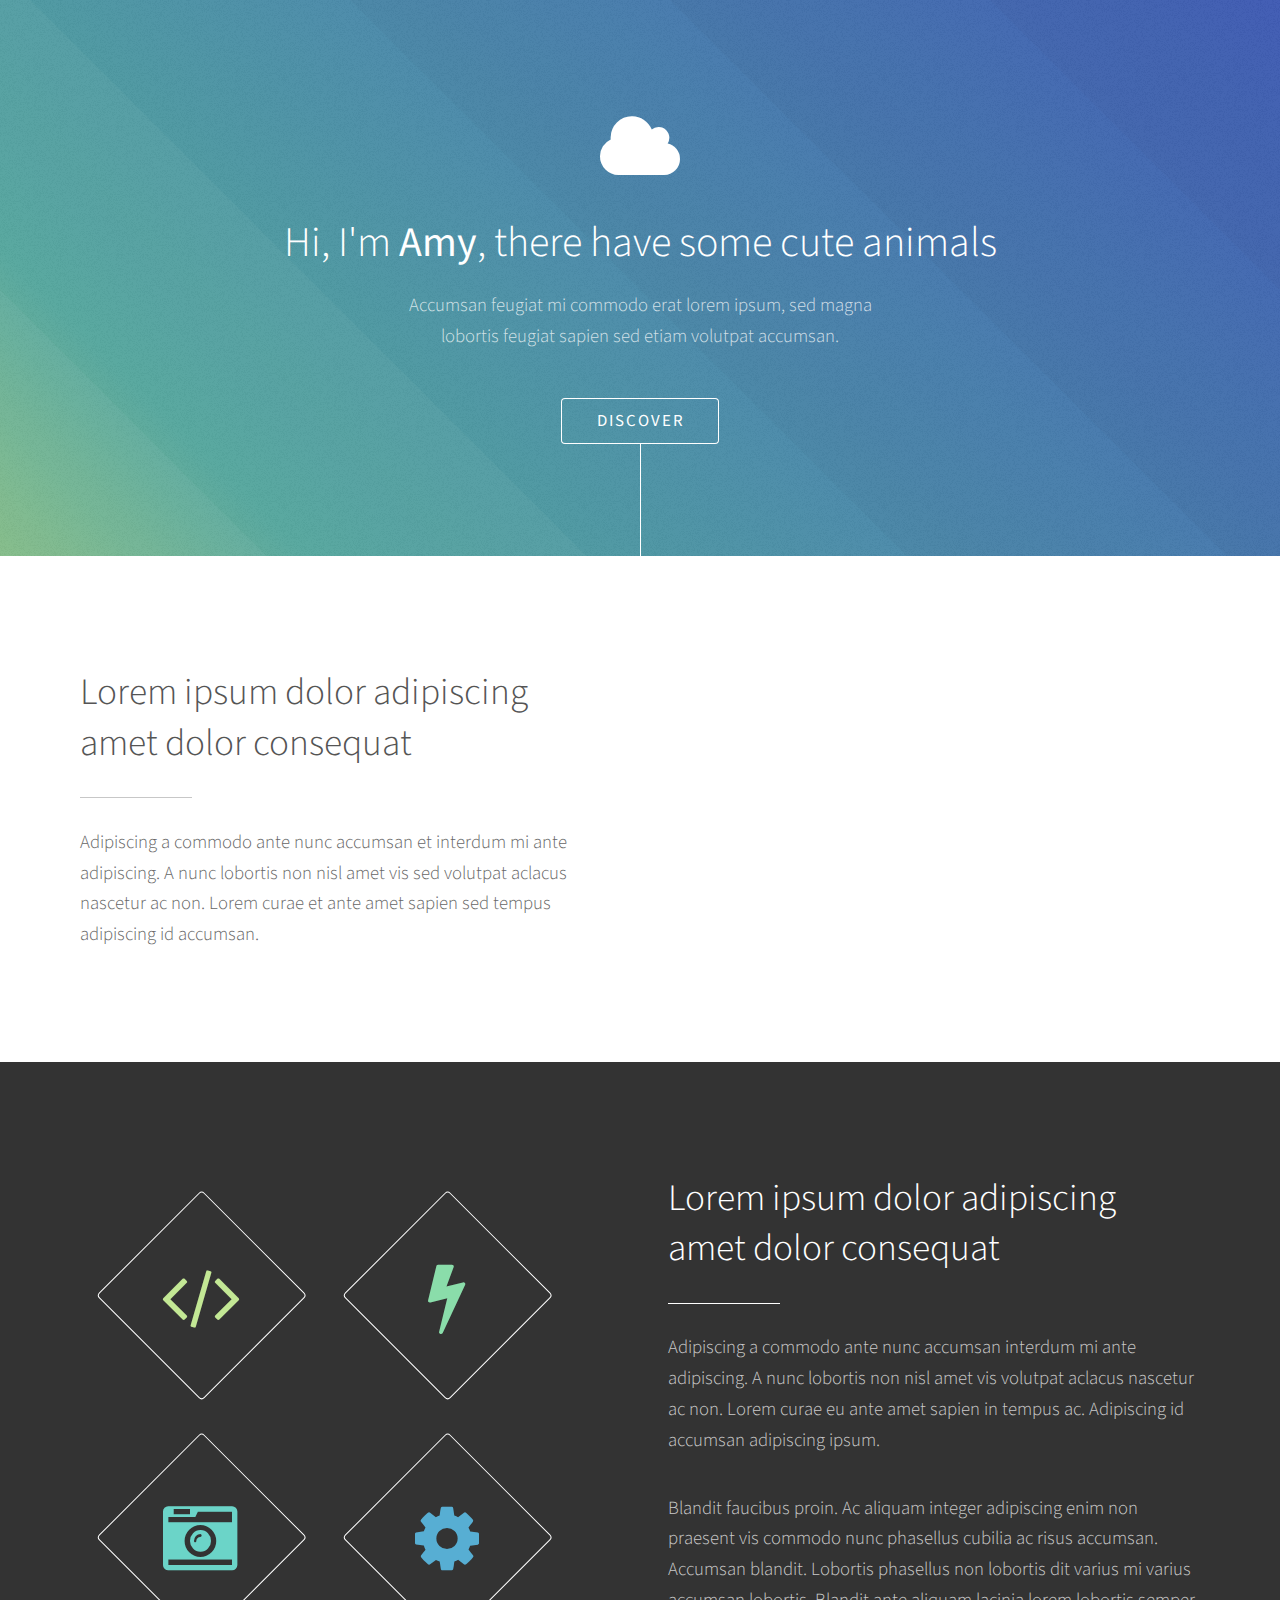
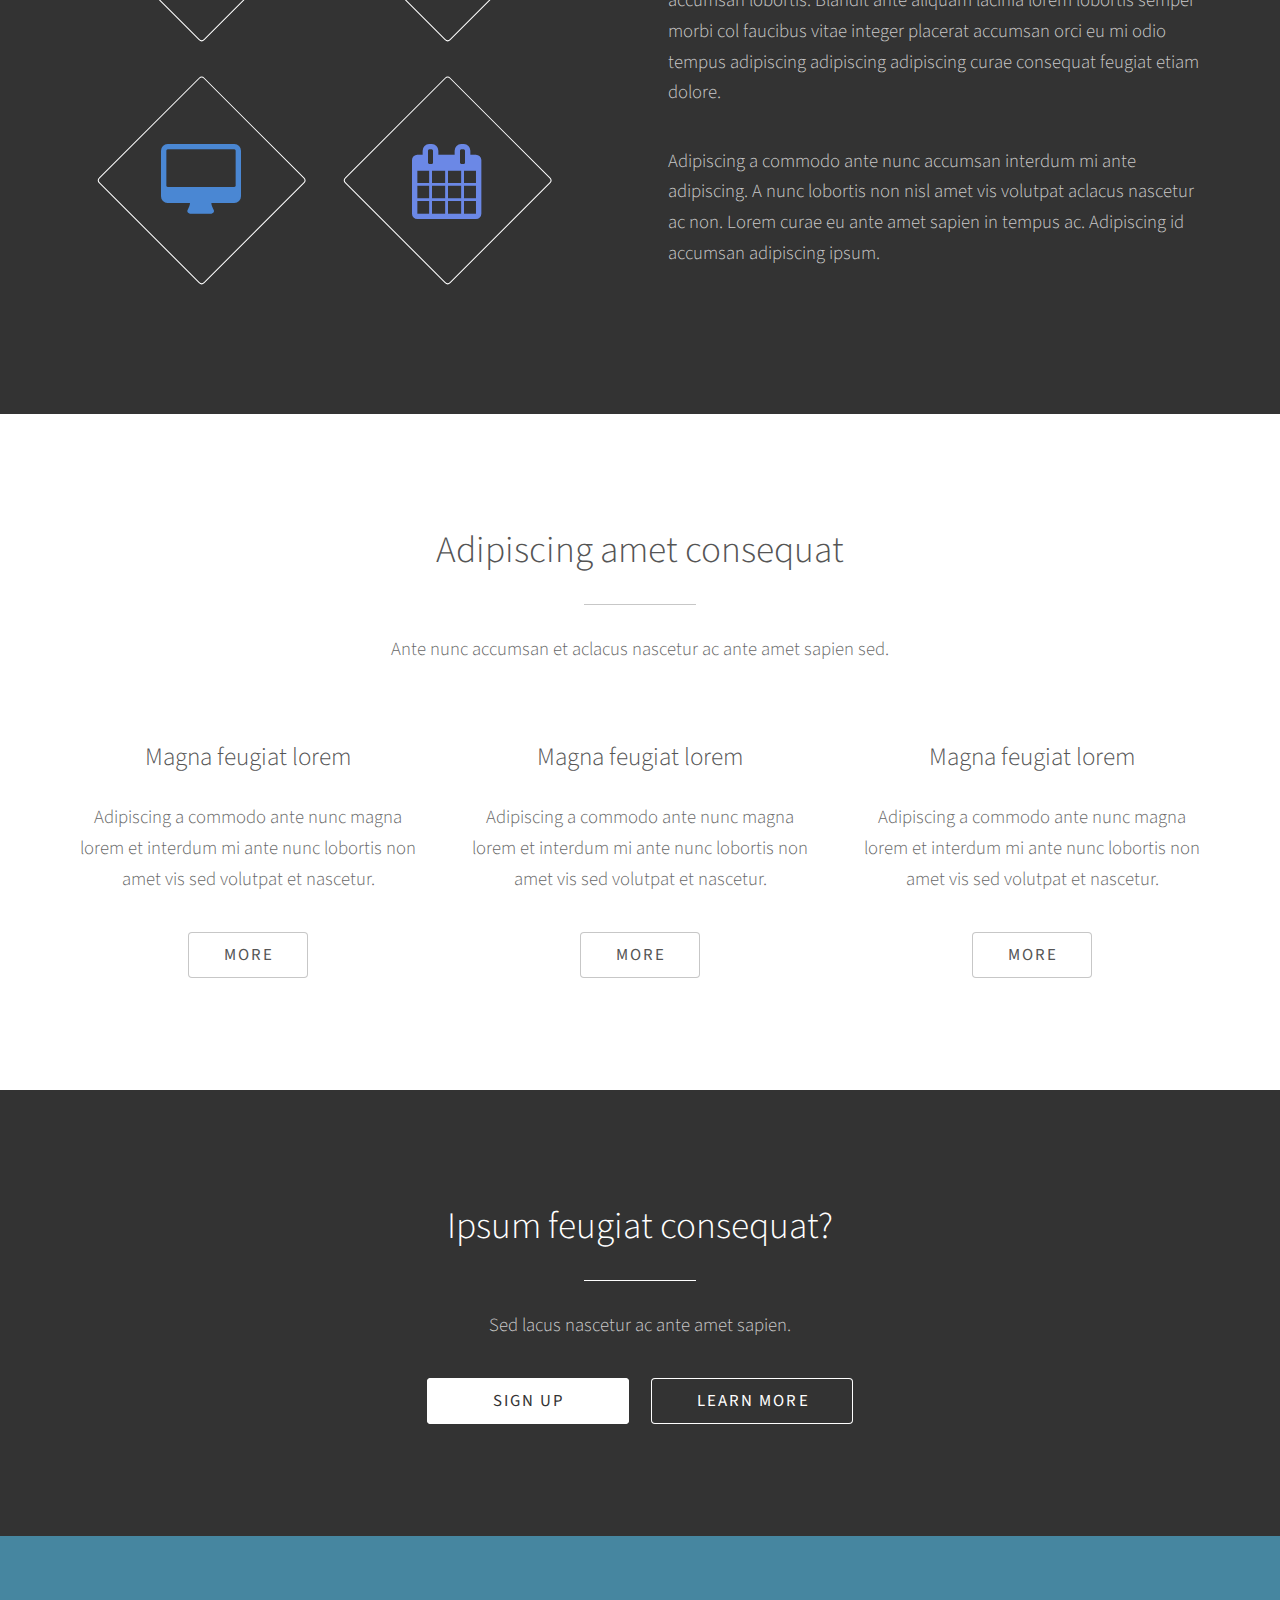
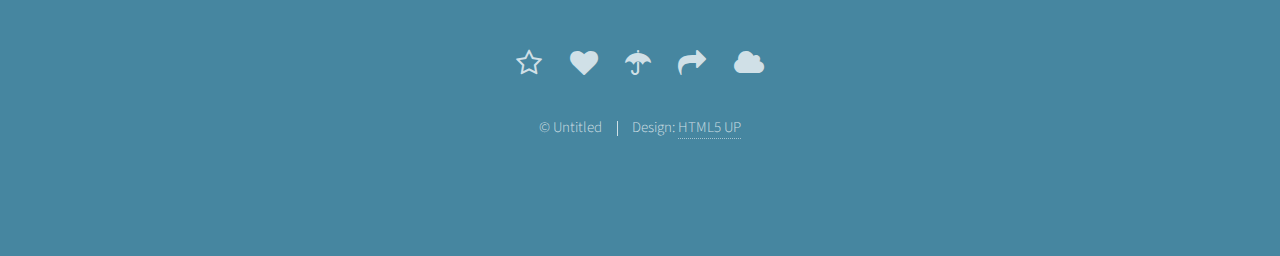
==== index.html @ 75c8f8c2 "3" ====
<!DOCTYPE HTML>
<!--
	Photon by HTML5 UP
	html5up.net | @n33co
	Free for personal and commercial use under the CCA 3.0 license (html5up.net/license)
-->
<html>
	<head>
		<title>Photon by HTML5 UP</title>
		<meta charset="utf-8" />
		<meta name="viewport" content="width=device-width, initial-scale=1" />
		<!--[if lte IE 8]><script src="assets/js/ie/html5shiv.js"></script><![endif]-->
		<link rel="stylesheet" href="assets/css/main.css" />
		<!--[if lte IE 8]><link rel="stylesheet" href="assets/css/ie8.css" /><![endif]-->
		<!--[if lte IE 9]><link rel="stylesheet" href="assets/css/ie9.css" /><![endif]-->
	</head>
	<body>

		<!-- Header -->
			<section id="header">
				<div class="inner">
					<span class="icon major fa-cloud"></span>
					<h1>Hi, I'm <strong>Amy</strong>, there have some cute animals<br /></h1>
					<p>Accumsan feugiat mi commodo erat lorem ipsum, sed magna<br />
					lobortis feugiat sapien sed etiam volutpat accumsan.</p>
					<ul class="actions">
						<li><a href="#one" class="button scrolly">Discover</a></li>
					</ul>
				</div>
			</section>

		<!-- One -->
			<section id="one" class="main style1">
				<div class="container">
					<div class="row 150%">
						<div class="6u 12u$(medium)">
							<header class="major">
								<h2>Lorem ipsum dolor adipiscing<br />
								amet dolor consequat</h2>
							</header>
							<p>Adipiscing a commodo ante nunc accumsan et interdum mi ante adipiscing. A nunc lobortis non nisl amet vis sed volutpat aclacus nascetur ac non. Lorem curae et ante amet sapien sed tempus adipiscing id accumsan.</p>
						</div>
						<div class="6u$ 12u$(medium) important(medium)">
							<span class="image fit"><img src="http://img.webmd.com/dtmcms/live/webmd/consumer_assets/site_images/articles/health_tools/foods_harmful_to_dogs_slideshow/jiu_rf_photo_of_dog_wanting_cupcakes.jpg" alt="" /></span>
						</div>
					</div>
				</div>
			</section>

		<!-- Two -->
			<section id="two" class="main style2">
				<div class="container">
					<div class="row 150%">
						<div class="6u 12u$(medium)">
							<ul class="major-icons">
								<li><span class="icon style1 major fa-code"></span></li>
								<li><span class="icon style2 major fa-bolt"></span></li>
								<li><span class="icon style3 major fa-camera-retro"></span></li>
								<li><span class="icon style4 major fa-cog"></span></li>
								<li><span class="icon style5 major fa-desktop"></span></li>
								<li><span class="icon style6 major fa-calendar"></span></li>
							</ul>
						</div>
						<div class="6u$ 12u$(medium)">
							<header class="major">
								<h2>Lorem ipsum dolor adipiscing<br />
								amet dolor consequat</h2>
							</header>
							<p>Adipiscing a commodo ante nunc accumsan interdum mi ante adipiscing. A nunc lobortis non nisl amet vis volutpat aclacus nascetur ac non. Lorem curae eu ante amet sapien in tempus ac. Adipiscing id accumsan adipiscing ipsum.</p>
							<p>Blandit faucibus proin. Ac aliquam integer adipiscing enim non praesent vis commodo nunc phasellus cubilia ac risus accumsan. Accumsan blandit. Lobortis phasellus non lobortis dit varius mi varius accumsan lobortis. Blandit ante aliquam lacinia lorem lobortis semper morbi col faucibus vitae integer placerat accumsan orci eu mi odio tempus adipiscing adipiscing adipiscing curae consequat feugiat etiam dolore.</p>
							<p>Adipiscing a commodo ante nunc accumsan interdum mi ante adipiscing. A nunc lobortis non nisl amet vis volutpat aclacus nascetur ac non. Lorem curae eu ante amet sapien in tempus ac. Adipiscing id accumsan adipiscing ipsum.</p>
						</div>
					</div>
				</div>
			</section>

		<!-- Three -->
			<section id="three" class="main style1 special">
				<div class="container">
					<header class="major">
						<h2>Adipiscing amet consequat</h2>
					</header>
					<p>Ante nunc accumsan et aclacus nascetur ac ante amet sapien sed.</p>
					<div class="row 150%">
						<div class="4u 12u$(medium)">
							<span class="image fit"><img src="http://d30nr4b2k915ua.cloudfront.net/wp-content/uploads/2015/11/19145027/MiloSocialDogImage.png" alt="" /></span>
							<h3>Magna feugiat lorem</h3>
							<p>Adipiscing a commodo ante nunc magna lorem et interdum mi ante nunc lobortis non amet vis sed volutpat et nascetur.</p>
							<ul class="actions">
								<li><a href="#" class="button">More</a></li>
							</ul>
						</div>
						<div class="4u 12u$(medium)">
							<span class="image fit"><img src="http://imagesmtv-a.akamaihd.net/uri/mgid:file:http:shared:mtv.com/news/wp-content/uploads/2014/10/210_Cat_reading_book-1414178419.gif" alt="" /></span>
							<h3>Magna feugiat lorem</h3>
							<p>Adipiscing a commodo ante nunc magna lorem et interdum mi ante nunc lobortis non amet vis sed volutpat et nascetur.</p>
							<ul class="actions">
								<li><a href="#" class="button">More</a></li>
							</ul>
						</div>
						<div class="4u$ 12u$(medium)">
							<span class="image fit"><img src="http://www.factroom.ru/wp-content/uploads/2015/12/166.jpg" alt="" /></span>
							<h3>Magna feugiat lorem</h3>
							<p>Adipiscing a commodo ante nunc magna lorem et interdum mi ante nunc lobortis non amet vis sed volutpat et nascetur.</p>
							<ul class="actions">
								<li><a href="#" class="button">More</a></li>
							</ul>
						</div>
					</div>
				</div>
			</section>

		<!-- Four -->
			<section id="four" class="main style2 special">
				<div class="container">
					<header class="major">
						<h2>Ipsum feugiat consequat?</h2>
					</header>
					<p>Sed lacus nascetur ac ante amet sapien.</p>
					<ul class="actions uniform">
						<li><a href="#" class="button special">Sign Up</a></li>
						<li><a href="#" class="button">Learn More</a></li>
					</ul>
				</div>
			</section>

		<!-- Five -->
		<!--
			<section id="five" class="main style1">
				<div class="container">
					<header class="major special">
						<h2>Elements</h2>
					</header>

					<section>
						<h4>Text</h4>
						<p>This is <b>bold</b> and this is <strong>strong</strong>. This is <i>italic</i> and this is <em>emphasized</em>.
						This is <sup>superscript</sup> text and this is <sub>subscript</sub> text.
						This is <u>underlined</u> and this is code: <code>for (;;) { ... }</code>. Finally, <a href="#">this is a link</a>.</p>
						<hr />
						<header>
							<h4>Heading with a Subtitle</h4>
							<p>Lorem ipsum dolor sit amet nullam id egestas urna aliquam</p>
						</header>
						<p>Nunc lacinia ante nunc ac lobortis. Interdum adipiscing gravida odio porttitor sem non mi integer non faucibus ornare mi ut ante amet placerat aliquet. Volutpat eu sed ante lacinia sapien lorem accumsan varius montes viverra nibh in adipiscing blandit tempus accumsan.</p>
						<header>
							<h5>Heading with a Subtitle</h5>
							<p>Lorem ipsum dolor sit amet nullam id egestas urna aliquam</p>
						</header>
						<p>Nunc lacinia ante nunc ac lobortis. Interdum adipiscing gravida odio porttitor sem non mi integer non faucibus ornare mi ut ante amet placerat aliquet. Volutpat eu sed ante lacinia sapien lorem accumsan varius montes viverra nibh in adipiscing blandit tempus accumsan.</p>
						<hr />
						<h2>Heading Level 2</h2>
						<h3>Heading Level 3</h3>
						<h4>Heading Level 4</h4>
						<h5>Heading Level 5</h5>
						<h6>Heading Level 6</h6>
						<hr />
						<h5>Blockquote</h5>
						<blockquote>Fringilla nisl. Donec accumsan interdum nisi, quis tincidunt felis sagittis eget tempus euismod. Vestibulum ante ipsum primis in faucibus vestibulum. Blandit adipiscing eu felis iaculis volutpat ac adipiscing accumsan faucibus. Vestibulum ante ipsum primis in faucibus lorem ipsum dolor sit amet nullam adipiscing eu felis.</blockquote>
						<h5>Preformatted</h5>
						<pre><code>i = 0;

while (!deck.isInOrder()) {
print 'Iteration ' + i;
deck.shuffle();
i++;
}

print 'It took ' + i + ' iterations to sort the deck.';</code></pre>
					</section>

					<section>
						<h4>Lists</h4>
						<div class="row">
							<div class="6u 12u$(medium)">
								<h5>Unordered</h5>
								<ul>
									<li>Dolor pulvinar etiam.</li>
									<li>Sagittis adipiscing.</li>
									<li>Felis enim feugiat.</li>
								</ul>
								<h5>Alternate</h5>
								<ul class="alt">
									<li>Dolor pulvinar etiam.</li>
									<li>Sagittis adipiscing.</li>
									<li>Felis enim feugiat.</li>
								</ul>
							</div>
							<div class="6u$ 12u$(medium)">
								<h5>Ordered</h5>
								<ol>
									<li>Dolor pulvinar etiam.</li>
									<li>Etiam vel felis viverra.</li>
									<li>Felis enim feugiat.</li>
									<li>Dolor pulvinar etiam.</li>
									<li>Etiam vel felis lorem.</li>
									<li>Felis enim et feugiat.</li>
								</ol>
								<h5>Icons</h5>
								<ul class="icons">
									<li><a href="#" class="icon fa-twitter"><span class="label">Twitter</span></a></li>
									<li><a href="#" class="icon fa-facebook"><span class="label">Facebook</span></a></li>
									<li><a href="#" class="icon fa-instagram"><span class="label">Instagram</span></a></li>
									<li><a href="#" class="icon fa-github"><span class="label">Github</span></a></li>
								</ul>
							</div>
						</div>
						<h5>Actions</h5>
						<div class="row">
							<div class="6u 12u$(medium)">
								<ul class="actions">
									<li><a href="#" class="button special">Default</a></li>
									<li><a href="#" class="button">Default</a></li>
								</ul>
								<ul class="actions small">
									<li><a href="#" class="button special small">Small</a></li>
									<li><a href="#" class="button small">Small</a></li>
								</ul>
								<ul class="actions vertical">
									<li><a href="#" class="button special">Default</a></li>
									<li><a href="#" class="button">Default</a></li>
								</ul>
								<ul class="actions vertical small">
									<li><a href="#" class="button special small">Small</a></li>
									<li><a href="#" class="button small">Small</a></li>
								</ul>
							</div>
							<div class="6u 12u$(medium)">
								<ul class="actions vertical">
									<li><a href="#" class="button special fit">Default</a></li>
									<li><a href="#" class="button fit">Default</a></li>
								</ul>
								<ul class="actions vertical small">
									<li><a href="#" class="button special small fit">Small</a></li>
									<li><a href="#" class="button small fit">Small</a></li>
								</ul>
							</div>
						</div>
					</section>

					<section>
						<h4>Table</h4>
						<h5>Default</h5>
						<div class="table-wrapper">
							<table>
								<thead>
									<tr>
										<th>Name</th>
										<th>Description</th>
										<th>Price</th>
									</tr>
								</thead>
								<tbody>
									<tr>
										<td>Item One</td>
										<td>Ante turpis integer aliquet porttitor.</td>
										<td>29.99</td>
									</tr>
									<tr>
										<td>Item Two</td>
										<td>Vis ac commodo adipiscing arcu aliquet.</td>
										<td>19.99</td>
									</tr>
									<tr>
										<td>Item Three</td>
										<td> Morbi faucibus arcu accumsan lorem.</td>
										<td>29.99</td>
									</tr>
									<tr>
										<td>Item Four</td>
										<td>Vitae integer tempus condimentum.</td>
										<td>19.99</td>
									</tr>
									<tr>
										<td>Item Five</td>
										<td>Ante turpis integer aliquet porttitor.</td>
										<td>29.99</td>
									</tr>
								</tbody>
								<tfoot>
									<tr>
										<td colspan="2"></td>
										<td>100.00</td>
									</tr>
								</tfoot>
							</table>
						</div>

						<h5>Alternate</h5>
						<div class="table-wrapper">
							<table class="alt">
								<thead>
									<tr>
										<th>Name</th>
										<th>Description</th>
										<th>Price</th>
									</tr>
								</thead>
								<tbody>
									<tr>
										<td>Item One</td>
										<td>Ante turpis integer aliquet porttitor.</td>
										<td>29.99</td>
									</tr>
									<tr>
										<td>Item Two</td>
										<td>Vis ac commodo adipiscing arcu aliquet.</td>
										<td>19.99</td>
									</tr>
									<tr>
										<td>Item Three</td>
										<td> Morbi faucibus arcu accumsan lorem.</td>
										<td>29.99</td>
									</tr>
									<tr>
										<td>Item Four</td>
										<td>Vitae integer tempus condimentum.</td>
										<td>19.99</td>
									</tr>
									<tr>
										<td>Item Five</td>
										<td>Ante turpis integer aliquet porttitor.</td>
										<td>29.99</td>
									</tr>
								</tbody>
								<tfoot>
									<tr>
										<td colspan="2"></td>
										<td>100.00</td>
									</tr>
								</tfoot>
							</table>
						</div>
					</section>

					<section>
						<h4>Buttons</h4>
						<ul class="actions">
							<li><a href="#" class="button special">Special</a></li>
							<li><a href="#" class="button">Default</a></li>
						</ul>
						<ul class="actions">
							<li><a href="#" class="button big">Big</a></li>
							<li><a href="#" class="button">Default</a></li>
							<li><a href="#" class="button small">Small</a></li>
						</ul>
						<ul class="actions fit">
							<li><a href="#" class="button fit">Fit</a></li>
							<li><a href="#" class="button special fit">Fit</a></li>
							<li><a href="#" class="button fit">Fit</a></li>
						</ul>
						<ul class="actions fit small">
							<li><a href="#" class="button special fit small">Fit + Small</a></li>
							<li><a href="#" class="button fit small">Fit + Small</a></li>
							<li><a href="#" class="button special fit small">Fit + Small</a></li>
						</ul>
						<ul class="actions">
							<li><a href="#" class="button special icon fa-download">Icon</a></li>
							<li><a href="#" class="button icon fa-download">Icon</a></li>
						</ul>
						<ul class="actions">
							<li><span class="button special disabled">Disabled</span></li>
							<li><span class="button disabled">Disabled</span></li>
						</ul>
					</section>

					<section>
						<h4>Form</h4>
						<form method="post" action="#">
							<div class="row uniform 50%">
								<div class="6u 12u$(xsmall)">
									<input type="text" name="demo-name" id="demo-name" value="" placeholder="Name" />
								</div>
								<div class="6u$ 12u$(xsmall)">
									<input type="email" name="demo-email" id="demo-email" value="" placeholder="Email" />
								</div>
								<div class="12u$">
									<div class="select-wrapper">
										<select name="demo-category" id="demo-category">
											<option value="">- Category -</option>
											<option value="1">Manufacturing</option>
											<option value="1">Shipping</option>
											<option value="1">Administration</option>
											<option value="1">Human Resources</option>
										</select>
									</div>
								</div>
								<div class="4u 12u$(small)">
									<input type="radio" id="demo-priority-low" name="demo-priority" checked>
									<label for="demo-priority-low">Low</label>
								</div>
								<div class="4u 12u$(small)">
									<input type="radio" id="demo-priority-normal" name="demo-priority">
									<label for="demo-priority-normal">Normal</label>
								</div>
								<div class="4u$ 12u$(small)">
									<input type="radio" id="demo-priority-high" name="demo-priority">
									<label for="demo-priority-high">High</label>
								</div>
								<div class="6u 12u$(small)">
									<input type="checkbox" id="demo-copy" name="demo-copy">
									<label for="demo-copy">Email me a copy</label>
								</div>
								<div class="6u$ 12u$(small)">
									<input type="checkbox" id="demo-human" name="demo-human" checked>
									<label for="demo-human">Not a robot</label>
								</div>
								<div class="12u$">
									<textarea name="demo-message" id="demo-message" placeholder="Enter your message" rows="6"></textarea>
								</div>
								<div class="12u$">
									<ul class="actions">
										<li><input type="submit" value="Send Message" class="special" /></li>
										<li><input type="reset" value="Reset" /></li>
									</ul>
								</div>
							</div>
						</form>
					</section>

					<section>
						<h4>Image</h4>
						<h5>Fit</h5>
						<div class="box alt">
							<div class="row uniform 50%">
								<div class="12u"><span class="image fit"><img src="images/pic06.jpg" alt="" /></span></div>
								<div class="4u"><span class="image fit"><img src="images/pic02.jpg" alt="" /></span></div>
								<div class="4u"><span class="image fit"><img src="images/pic03.jpg" alt="" /></span></div>
								<div class="4u"><span class="image fit"><img src="images/pic04.jpg" alt="" /></span></div>
								<div class="4u"><span class="image fit"><img src="images/pic03.jpg" alt="" /></span></div>
								<div class="4u"><span class="image fit"><img src="images/pic04.jpg" alt="" /></span></div>
								<div class="4u"><span class="image fit"><img src="images/pic02.jpg" alt="" /></span></div>
								<div class="4u"><span class="image fit"><img src="images/pic04.jpg" alt="" /></span></div>
								<div class="4u"><span class="image fit"><img src="images/pic02.jpg" alt="" /></span></div>
								<div class="4u"><span class="image fit"><img src="images/pic03.jpg" alt="" /></span></div>
							</div>
						</div>
						<h5>Left &amp; Right</h5>
						<p><span class="image left"><img src="images/pic05.jpg" alt="" /></span>Fringilla nisl. Donec accumsan interdum nisi, quis tincidunt felis sagittis eget. tempus euismod. Vestibulum ante ipsum primis in faucibus vestibulum. Blandit adipiscing eu felis iaculis volutpat ac adipiscing accumsan eu faucibus. Integer ac pellentesque praesent tincidunt felis sagittis eget. tempus euismod. Vestibulum ante ipsum primis in faucibus vestibulum. Blandit adipiscing eu felis iaculis volutpat ac adipiscing accumsan eu faucibus. Integer ac pellentesque praesent. Donec accumsan interdum nisi, quis tincidunt felis sagittis eget. tempus euismod. Vestibulum ante ipsum primis in faucibus vestibulum. Blandit adipiscing eu felis iaculis volutpat ac adipiscing accumsan eu faucibus. Integer ac pellentesque praesent tincidunt felis sagittis eget. tempus euismod. Vestibulum ante ipsum primis in faucibus vestibulum. Blandit adipiscing eu felis iaculis volutpat ac adipiscing accumsan eu faucibus. Integer ac pellentesque praesent. Blandit adipiscing eu felis iaculis volutpat ac adipiscing accumsan eu faucibus. Integer ac pellentesque praesent tincidunt felis sagittis eget. tempus euismod. Vestibulum ante ipsum primis in faucibus vestibulum. Blandit adipiscing eu felis iaculis volutpat ac adipiscing accumsan eu faucibus. Integer ac pellentesque praesent.</p>
						<p><span class="image right"><img src="images/pic05.jpg" alt="" /></span>Fringilla nisl. Donec accumsan interdum nisi, quis tincidunt felis sagittis eget. tempus euismod. Vestibulum ante ipsum primis in faucibus vestibulum. Blandit adipiscing eu felis iaculis volutpat ac adipiscing accumsan eu faucibus. Integer ac pellentesque praesent tincidunt felis sagittis eget. tempus euismod. Vestibulum ante ipsum primis in faucibus vestibulum. Blandit adipiscing eu felis iaculis volutpat ac adipiscing accumsan eu faucibus. Integer ac pellentesque praesent. Donec accumsan interdum nisi, quis tincidunt felis sagittis eget. tempus euismod. Vestibulum ante ipsum primis in faucibus vestibulum. Blandit adipiscing eu felis iaculis volutpat ac adipiscing accumsan eu faucibus. Integer ac pellentesque praesent tincidunt felis sagittis eget. tempus euismod. Vestibulum ante ipsum primis in faucibus vestibulum. Blandit adipiscing eu felis iaculis volutpat ac adipiscing accumsan eu faucibus. Integer ac pellentesque praesent. Blandit adipiscing eu felis iaculis volutpat ac adipiscing accumsan eu faucibus. Integer ac pellentesque praesent tincidunt felis sagittis eget. tempus euismod. Vestibulum ante ipsum primis in faucibus vestibulum. Blandit adipiscing eu felis iaculis volutpat ac adipiscing accumsan eu faucibus. Integer ac pellentesque praesent.</p>
					</section>

				</div>
			</section>
		-->

		<!-- Footer -->
			<section id="footer">
				<ul class="icons">
					<li><a href="#" class="icon alt fa-star-o"><span class="label">Star</span></a></li>
					<li><a href="#" class="icon alt fa-heart "><span class="label">heart</span></a></li>
					<li><a href="#" class="icon alt fa-umbrella "><span class="label">umbrella</span></a></li>
					<li><a href="#" class="icon alt fa-share"><span class="label">share</span></a></li>
					<li><a href="#" class="icon alt fa-cloud "><span class="label">cloud</span></a></li>
				</ul>
				<ul class="copyright">
					<li>&copy; Untitled</li><li>Design: <a href="http://html5up.net">HTML5 UP</a></li>
				</ul>
			</section>

		<!-- Scripts -->
			<script src="assets/js/jquery.min.js"></script>
			<script src="assets/js/jquery.scrolly.min.js"></script>
			<script src="assets/js/skel.min.js"></script>
			<script src="assets/js/util.js"></script>
			<!--[if lte IE 8]><script src="assets/js/ie/respond.min.js"></script><![endif]-->
			<script src="assets/js/main.js"></script>

	</body>
</html>
---- assets/css/main.css ----
@import url("font-awesome.min.css");
@import url("http://fonts.googleapis.com/css?family=Source+Sans+Pro:300,300italic,400,400italic");

/*
	Photon by HTML5 UP
	html5up.net | @n33co
	Free for personal and commercial use under the CCA 3.0 license (html5up.net/license)
*/

/* Reset */

	html, body, div, span, applet, object, iframe, h1, h2, h3, h4, h5, h6, p, blockquote, pre, a, abbr, acronym, address, big, cite, code, del, dfn, em, img, ins, kbd, q, s, samp, small, strike, strong, sub, sup, tt, var, b, u, i, center, dl, dt, dd, ol, ul, li, fieldset, form, label, legend, table, caption, tbody, tfoot, thead, tr, th, td, article, aside, canvas, details, embed, figure, figcaption, footer, header, hgroup, menu, nav, output, ruby, section, summary, time, mark, audio, video {
		margin: 0;
		padding: 0;
		border: 0;
		font-size: 100%;
		font: inherit;
		vertical-align: baseline;
	}

	article, aside, details, figcaption, figure, footer, header, hgroup, menu, nav, section {
		display: block;
	}

	body {
		line-height: 1;
	}

	ol, ul {
		list-style: none;
	}

	blockquote, q {
		quotes: none;
	}

	blockquote:before, blockquote:after, q:before, q:after {
		content: '';
		content: none;
	}

	table {
		border-collapse: collapse;
		border-spacing: 0;
	}

	body {
		-webkit-text-size-adjust: none;
	}

/* Box Model */

	*, *:before, *:after {
		-moz-box-sizing: border-box;
		-webkit-box-sizing: border-box;
		box-sizing: border-box;
	}

/* Containers */

	.container {
		margin-left: auto;
		margin-right: auto;
	}

	.container.\31 25\25 {
		width: 100%;
		max-width: 75em;
		min-width: 60em;
	}

	.container.\37 5\25 {
		width: 45em;
	}

	.container.\35 0\25 {
		width: 30em;
	}

	.container.\32 5\25 {
		width: 15em;
	}

	.container {
		width: 60em;
	}

	@media screen and (max-width: 1680px) {

		.container.\31 25\25 {
			width: 100%;
			max-width: 75em;
			min-width: 60em;
		}

		.container.\37 5\25 {
			width: 45em;
		}

		.container.\35 0\25 {
			width: 30em;
		}

		.container.\32 5\25 {
			width: 15em;
		}

		.container {
			width: 60em;
		}

	}

	@media screen and (max-width: 1140px) {

		.container.\31 25\25 {
			width: 100%;
			max-width: 112.5%;
			min-width: 90%;
		}

		.container.\37 5\25 {
			width: 67.5%;
		}

		.container.\35 0\25 {
			width: 45%;
		}

		.container.\32 5\25 {
			width: 22.5%;
		}

		.container {
			width: 90%;
		}

	}

	@media screen and (max-width: 980px) {

		.container.\31 25\25 {
			width: 100%;
			max-width: 125%;
			min-width: 100%;
		}

		.container.\37 5\25 {
			width: 75%;
		}

		.container.\35 0\25 {
			width: 50%;
		}

		.container.\32 5\25 {
			width: 25%;
		}

		.container {
			width: 100% !important;
		}

	}

	@media screen and (max-width: 736px) {

		.container.\31 25\25 {
			width: 100%;
			max-width: 125%;
			min-width: 100%;
		}

		.container.\37 5\25 {
			width: 75%;
		}

		.container.\35 0\25 {
			width: 50%;
		}

		.container.\32 5\25 {
			width: 25%;
		}

		.container {
			width: 100% !important;
		}

	}

	@media screen and (max-width: 480px) {

		.container.\31 25\25 {
			width: 100%;
			max-width: 125%;
			min-width: 100%;
		}

		.container.\37 5\25 {
			width: 75%;
		}

		.container.\35 0\25 {
			width: 50%;
		}

		.container.\32 5\25 {
			width: 25%;
		}

		.container {
			width: 100% !important;
		}

	}

	@media screen and (max-width: 320px) {

		.container.\31 25\25 {
			width: 100%;
			max-width: 125%;
			min-width: 100%;
		}

		.container.\37 5\25 {
			width: 75%;
		}

		.container.\35 0\25 {
			width: 50%;
		}

		.container.\32 5\25 {
			width: 25%;
		}

		.container {
			width: 100% !important;
		}

	}

/* Grid */

	.row {
		border-bottom: solid 1px transparent;
		-moz-box-sizing: border-box;
		-webkit-box-sizing: border-box;
		box-sizing: border-box;
	}

	.row > * {
		float: left;
		-moz-box-sizing: border-box;
		-webkit-box-sizing: border-box;
		box-sizing: border-box;
	}

	.row:after, .row:before {
		content: '';
		display: block;
		clear: both;
		height: 0;
	}

	.row.uniform > * > :first-child {
		margin-top: 0;
	}

	.row.uniform > * > :last-child {
		margin-bottom: 0;
	}

	.row.\30 \25 > * {
		padding: 0 0 0 0em;
	}

	.row.\30 \25 {
		margin: 0 0 -1px 0em;
	}

	.row.uniform.\30 \25 > * {
		padding: 0em 0 0 0em;
	}

	.row.uniform.\30 \25 {
		margin: 0em 0 -1px 0em;
	}

	.row > * {
		padding: 0 0 0 2em;
	}

	.row {
		margin: 0 0 -1px -2em;
	}

	.row.uniform > * {
		padding: 2em 0 0 2em;
	}

	.row.uniform {
		margin: -2em 0 -1px -2em;
	}

	.row.\32 00\25 > * {
		padding: 0 0 0 4em;
	}

	.row.\32 00\25 {
		margin: 0 0 -1px -4em;
	}

	.row.uniform.\32 00\25 > * {
		padding: 4em 0 0 4em;
	}

	.row.uniform.\32 00\25 {
		margin: -4em 0 -1px -4em;
	}

	.row.\31 50\25 > * {
		padding: 0 0 0 3em;
	}

	.row.\31 50\25 {
		margin: 0 0 -1px -3em;
	}

	.row.uniform.\31 50\25 > * {
		padding: 3em 0 0 3em;
	}

	.row.uniform.\31 50\25 {
		margin: -3em 0 -1px -3em;
	}

	.row.\35 0\25 > * {
		padding: 0 0 0 1em;
	}

	.row.\35 0\25 {
		margin: 0 0 -1px -1em;
	}

	.row.uniform.\35 0\25 > * {
		padding: 1em 0 0 1em;
	}

	.row.uniform.\35 0\25 {
		margin: -1em 0 -1px -1em;
	}

	.row.\32 5\25 > * {
		padding: 0 0 0 0.5em;
	}

	.row.\32 5\25 {
		margin: 0 0 -1px -0.5em;
	}

	.row.uniform.\32 5\25 > * {
		padding: 0.5em 0 0 0.5em;
	}

	.row.uniform.\32 5\25 {
		margin: -0.5em 0 -1px -0.5em;
	}

	.\31 2u, .\31 2u\24 {
		width: 100%;
		clear: none;
		margin-left: 0;
	}

	.\31 1u, .\31 1u\24 {
		width: 91.6666666667%;
		clear: none;
		margin-left: 0;
	}

	.\31 0u, .\31 0u\24 {
		width: 83.3333333333%;
		clear: none;
		margin-left: 0;
	}

	.\39 u, .\39 u\24 {
		width: 75%;
		clear: none;
		margin-left: 0;
	}

	.\38 u, .\38 u\24 {
		width: 66.6666666667%;
		clear: none;
		margin-left: 0;
	}

	.\37 u, .\37 u\24 {
		width: 58.3333333333%;
		clear: none;
		margin-left: 0;
	}

	.\36 u, .\36 u\24 {
		width: 50%;
		clear: none;
		margin-left: 0;
	}

	.\35 u, .\35 u\24 {
		width: 41.6666666667%;
		clear: none;
		margin-left: 0;
	}

	.\34 u, .\34 u\24 {
		width: 33.3333333333%;
		clear: none;
		margin-left: 0;
	}

	.\33 u, .\33 u\24 {
		width: 25%;
		clear: none;
		margin-left: 0;
	}

	.\32 u, .\32 u\24 {
		width: 16.6666666667%;
		clear: none;
		margin-left: 0;
	}

	.\31 u, .\31 u\24 {
		width: 8.3333333333%;
		clear: none;
		margin-left: 0;
	}

	.\31 2u\24 + *,
	.\31 1u\24 + *,
	.\31 0u\24 + *,
	.\39 u\24 + *,
	.\38 u\24 + *,
	.\37 u\24 + *,
	.\36 u\24 + *,
	.\35 u\24 + *,
	.\34 u\24 + *,
	.\33 u\24 + *,
	.\32 u\24 + *,
	.\31 u\24 + * {
		clear: left;
	}

	.\-11u {
		margin-left: 91.66667%;
	}

	.\-10u {
		margin-left: 83.33333%;
	}

	.\-9u {
		margin-left: 75%;
	}

	.\-8u {
		margin-left: 66.66667%;
	}

	.\-7u {
		margin-left: 58.33333%;
	}

	.\-6u {
		margin-left: 50%;
	}

	.\-5u {
		margin-left: 41.66667%;
	}

	.\-4u {
		margin-left: 33.33333%;
	}

	.\-3u {
		margin-left: 25%;
	}

	.\-2u {
		margin-left: 16.66667%;
	}

	.\-1u {
		margin-left: 8.33333%;
	}

	@media screen and (max-width: 1680px) {

		.row > * {
			padding: 0 0 0 2em;
		}

		.row {
			margin: 0 0 -1px -2em;
		}

		.row.uniform > * {
			padding: 2em 0 0 2em;
		}

		.row.uniform {
			margin: -2em 0 -1px -2em;
		}

		.row.\32 00\25 > * {
			padding: 0 0 0 4em;
		}

		.row.\32 00\25 {
			margin: 0 0 -1px -4em;
		}

		.row.uniform.\32 00\25 > * {
			padding: 4em 0 0 4em;
		}

		.row.uniform.\32 00\25 {
			margin: -4em 0 -1px -4em;
		}

		.row.\31 50\25 > * {
			padding: 0 0 0 3em;
		}

		.row.\31 50\25 {
			margin: 0 0 -1px -3em;
		}

		.row.uniform.\31 50\25 > * {
			padding: 3em 0 0 3em;
		}

		.row.uniform.\31 50\25 {
			margin: -3em 0 -1px -3em;
		}

		.row.\35 0\25 > * {
			padding: 0 0 0 1em;
		}

		.row.\35 0\25 {
			margin: 0 0 -1px -1em;
		}

		.row.uniform.\35 0\25 > * {
			padding: 1em 0 0 1em;
		}

		.row.uniform.\35 0\25 {
			margin: -1em 0 -1px -1em;
		}

		.row.\32 5\25 > * {
			padding: 0 0 0 0.5em;
		}

		.row.\32 5\25 {
			margin: 0 0 -1px -0.5em;
		}

		.row.uniform.\32 5\25 > * {
			padding: 0.5em 0 0 0.5em;
		}

		.row.uniform.\32 5\25 {
			margin: -0.5em 0 -1px -0.5em;
		}

		.\31 2u\28xlarge\29, .\31 2u\24\28xlarge\29 {
			width: 100%;
			clear: none;
			margin-left: 0;
		}

		.\31 1u\28xlarge\29, .\31 1u\24\28xlarge\29 {
			width: 91.6666666667%;
			clear: none;
			margin-left: 0;
		}

		.\31 0u\28xlarge\29, .\31 0u\24\28xlarge\29 {
			width: 83.3333333333%;
			clear: none;
			margin-left: 0;
		}

		.\39 u\28xlarge\29, .\39 u\24\28xlarge\29 {
			width: 75%;
			clear: none;
			margin-left: 0;
		}

		.\38 u\28xlarge\29, .\38 u\24\28xlarge\29 {
			width: 66.6666666667%;
			clear: none;
			margin-left: 0;
		}

		.\37 u\28xlarge\29, .\37 u\24\28xlarge\29 {
			width: 58.3333333333%;
			clear: none;
			margin-left: 0;
		}

		.\36 u\28xlarge\29, .\36 u\24\28xlarge\29 {
			width: 50%;
			clear: none;
			margin-left: 0;
		}

		.\35 u\28xlarge\29, .\35 u\24\28xlarge\29 {
			width: 41.6666666667%;
			clear: none;
			margin-left: 0;
		}

		.\34 u\28xlarge\29, .\34 u\24\28xlarge\29 {
			width: 33.3333333333%;
			clear: none;
			margin-left: 0;
		}

		.\33 u\28xlarge\29, .\33 u\24\28xlarge\29 {
			width: 25%;
			clear: none;
			margin-left: 0;
		}

		.\32 u\28xlarge\29, .\32 u\24\28xlarge\29 {
			width: 16.6666666667%;
			clear: none;
			margin-left: 0;
		}

		.\31 u\28xlarge\29, .\31 u\24\28xlarge\29 {
			width: 8.3333333333%;
			clear: none;
			margin-left: 0;
		}

		.\31 2u\24\28xlarge\29 + *,
		.\31 1u\24\28xlarge\29 + *,
		.\31 0u\24\28xlarge\29 + *,
		.\39 u\24\28xlarge\29 + *,
		.\38 u\24\28xlarge\29 + *,
		.\37 u\24\28xlarge\29 + *,
		.\36 u\24\28xlarge\29 + *,
		.\35 u\24\28xlarge\29 + *,
		.\34 u\24\28xlarge\29 + *,
		.\33 u\24\28xlarge\29 + *,
		.\32 u\24\28xlarge\29 + *,
		.\31 u\24\28xlarge\29 + * {
			clear: left;
		}

		.\-11u\28xlarge\29 {
			margin-left: 91.66667%;
		}

		.\-10u\28xlarge\29 {
			margin-left: 83.33333%;
		}

		.\-9u\28xlarge\29 {
			margin-left: 75%;
		}

		.\-8u\28xlarge\29 {
			margin-left: 66.66667%;
		}

		.\-7u\28xlarge\29 {
			margin-left: 58.33333%;
		}

		.\-6u\28xlarge\29 {
			margin-left: 50%;
		}

		.\-5u\28xlarge\29 {
			margin-left: 41.66667%;
		}

		.\-4u\28xlarge\29 {
			margin-left: 33.33333%;
		}

		.\-3u\28xlarge\29 {
			margin-left: 25%;
		}

		.\-2u\28xlarge\29 {
			margin-left: 16.66667%;
		}

		.\-1u\28xlarge\29 {
			margin-left: 8.33333%;
		}

	}

	@media screen and (max-width: 1140px) {

		.row > * {
			padding: 0 0 0 1.5em;
		}

		.row {
			margin: 0 0 -1px -1.5em;
		}

		.row.uniform > * {
			padding: 1.5em 0 0 1.5em;
		}

		.row.uniform {
			margin: -1.5em 0 -1px -1.5em;
		}

		.row.\32 00\25 > * {
			padding: 0 0 0 3em;
		}

		.row.\32 00\25 {
			margin: 0 0 -1px -3em;
		}

		.row.uniform.\32 00\25 > * {
			padding: 3em 0 0 3em;
		}

		.row.uniform.\32 00\25 {
			margin: -3em 0 -1px -3em;
		}

		.row.\31 50\25 > * {
			padding: 0 0 0 2.25em;
		}

		.row.\31 50\25 {
			margin: 0 0 -1px -2.25em;
		}

		.row.uniform.\31 50\25 > * {
			padding: 2.25em 0 0 2.25em;
		}

		.row.uniform.\31 50\25 {
			margin: -2.25em 0 -1px -2.25em;
		}

		.row.\35 0\25 > * {
			padding: 0 0 0 0.75em;
		}

		.row.\35 0\25 {
			margin: 0 0 -1px -0.75em;
		}

		.row.uniform.\35 0\25 > * {
			padding: 0.75em 0 0 0.75em;
		}

		.row.uniform.\35 0\25 {
			margin: -0.75em 0 -1px -0.75em;
		}

		.row.\32 5\25 > * {
			padding: 0 0 0 0.375em;
		}

		.row.\32 5\25 {
			margin: 0 0 -1px -0.375em;
		}

		.row.uniform.\32 5\25 > * {
			padding: 0.375em 0 0 0.375em;
		}

		.row.uniform.\32 5\25 {
			margin: -0.375em 0 -1px -0.375em;
		}

		.\31 2u\28large\29, .\31 2u\24\28large\29 {
			width: 100%;
			clear: none;
			margin-left: 0;
		}

		.\31 1u\28large\29, .\31 1u\24\28large\29 {
			width: 91.6666666667%;
			clear: none;
			margin-left: 0;
		}

		.\31 0u\28large\29, .\31 0u\24\28large\29 {
			width: 83.3333333333%;
			clear: none;
			margin-left: 0;
		}

		.\39 u\28large\29, .\39 u\24\28large\29 {
			width: 75%;
			clear: none;
			margin-left: 0;
		}

		.\38 u\28large\29, .\38 u\24\28large\29 {
			width: 66.6666666667%;
			clear: none;
			margin-left: 0;
		}

		.\37 u\28large\29, .\37 u\24\28large\29 {
			width: 58.3333333333%;
			clear: none;
			margin-left: 0;
		}

		.\36 u\28large\29, .\36 u\24\28large\29 {
			width: 50%;
			clear: none;
			margin-left: 0;
		}

		.\35 u\28large\29, .\35 u\24\28large\29 {
			width: 41.6666666667%;
			clear: none;
			margin-left: 0;
		}

		.\34 u\28large\29, .\34 u\24\28large\29 {
			width: 33.3333333333%;
			clear: none;
			margin-left: 0;
		}

		.\33 u\28large\29, .\33 u\24\28large\29 {
			width: 25%;
			clear: none;
			margin-left: 0;
		}

		.\32 u\28large\29, .\32 u\24\28large\29 {
			width: 16.6666666667%;
			clear: none;
			margin-left: 0;
		}

		.\31 u\28large\29, .\31 u\24\28large\29 {
			width: 8.3333333333%;
			clear: none;
			margin-left: 0;
		}

		.\31 2u\24\28large\29 + *,
		.\31 1u\24\28large\29 + *,
		.\31 0u\24\28large\29 + *,
		.\39 u\24\28large\29 + *,
		.\38 u\24\28large\29 + *,
		.\37 u\24\28large\29 + *,
		.\36 u\24\28large\29 + *,
		.\35 u\24\28large\29 + *,
		.\34 u\24\28large\29 + *,
		.\33 u\24\28large\29 + *,
		.\32 u\24\28large\29 + *,
		.\31 u\24\28large\29 + * {
			clear: left;
		}

		.\-11u\28large\29 {
			margin-left: 91.66667%;
		}

		.\-10u\28large\29 {
			margin-left: 83.33333%;
		}

		.\-9u\28large\29 {
			margin-left: 75%;
		}

		.\-8u\28large\29 {
			margin-left: 66.66667%;
		}

		.\-7u\28large\29 {
			margin-left: 58.33333%;
		}

		.\-6u\28large\29 {
			margin-left: 50%;
		}

		.\-5u\28large\29 {
			margin-left: 41.66667%;
		}

		.\-4u\28large\29 {
			margin-left: 33.33333%;
		}

		.\-3u\28large\29 {
			margin-left: 25%;
		}

		.\-2u\28large\29 {
			margin-left: 16.66667%;
		}

		.\-1u\28large\29 {
			margin-left: 8.33333%;
		}

	}

	@media screen and (max-width: 980px) {

		.row > * {
			padding: 0 0 0 1.5em;
		}

		.row {
			margin: 0 0 -1px -1.5em;
		}

		.row.uniform > * {
			padding: 1.5em 0 0 1.5em;
		}

		.row.uniform {
			margin: -1.5em 0 -1px -1.5em;
		}

		.row.\32 00\25 > * {
			padding: 0 0 0 3em;
		}

		.row.\32 00\25 {
			margin: 0 0 -1px -3em;
		}

		.row.uniform.\32 00\25 > * {
			padding: 3em 0 0 3em;
		}

		.row.uniform.\32 00\25 {
			margin: -3em 0 -1px -3em;
		}

		.row.\31 50\25 > * {
			padding: 0 0 0 2.25em;
		}

		.row.\31 50\25 {
			margin: 0 0 -1px -2.25em;
		}

		.row.uniform.\31 50\25 > * {
			padding: 2.25em 0 0 2.25em;
		}

		.row.uniform.\31 50\25 {
			margin: -2.25em 0 -1px -2.25em;
		}

		.row.\35 0\25 > * {
			padding: 0 0 0 0.75em;
		}

		.row.\35 0\25 {
			margin: 0 0 -1px -0.75em;
		}

		.row.uniform.\35 0\25 > * {
			padding: 0.75em 0 0 0.75em;
		}

		.row.uniform.\35 0\25 {
			margin: -0.75em 0 -1px -0.75em;
		}

		.row.\32 5\25 > * {
			padding: 0 0 0 0.375em;
		}

		.row.\32 5\25 {
			margin: 0 0 -1px -0.375em;
		}

		.row.uniform.\32 5\25 > * {
			padding: 0.375em 0 0 0.375em;
		}

		.row.uniform.\32 5\25 {
			margin: -0.375em 0 -1px -0.375em;
		}

		.\31 2u\28medium\29, .\31 2u\24\28medium\29 {
			width: 100%;
			clear: none;
			margin-left: 0;
		}

		.\31 1u\28medium\29, .\31 1u\24\28medium\29 {
			width: 91.6666666667%;
			clear: none;
			margin-left: 0;
		}

		.\31 0u\28medium\29, .\31 0u\24\28medium\29 {
			width: 83.3333333333%;
			clear: none;
			margin-left: 0;
		}

		.\39 u\28medium\29, .\39 u\24\28medium\29 {
			width: 75%;
			clear: none;
			margin-left: 0;
		}

		.\38 u\28medium\29, .\38 u\24\28medium\29 {
			width: 66.6666666667%;
			clear: none;
			margin-left: 0;
		}

		.\37 u\28medium\29, .\37 u\24\28medium\29 {
			width: 58.3333333333%;
			clear: none;
			margin-left: 0;
		}

		.\36 u\28medium\29, .\36 u\24\28medium\29 {
			width: 50%;
			clear: none;
			margin-left: 0;
		}

		.\35 u\28medium\29, .\35 u\24\28medium\29 {
			width: 41.6666666667%;
			clear: none;
			margin-left: 0;
		}

		.\34 u\28medium\29, .\34 u\24\28medium\29 {
			width: 33.3333333333%;
			clear: none;
			margin-left: 0;
		}

		.\33 u\28medium\29, .\33 u\24\28medium\29 {
			width: 25%;
			clear: none;
			margin-left: 0;
		}

		.\32 u\28medium\29, .\32 u\24\28medium\29 {
			width: 16.6666666667%;
			clear: none;
			margin-left: 0;
		}

		.\31 u\28medium\29, .\31 u\24\28medium\29 {
			width: 8.3333333333%;
			clear: none;
			margin-left: 0;
		}

		.\31 2u\24\28medium\29 + *,
		.\31 1u\24\28medium\29 + *,
		.\31 0u\24\28medium\29 + *,
		.\39 u\24\28medium\29 + *,
		.\38 u\24\28medium\29 + *,
		.\37 u\24\28medium\29 + *,
		.\36 u\24\28medium\29 + *,
		.\35 u\24\28medium\29 + *,
		.\34 u\24\28medium\29 + *,
		.\33 u\24\28medium\29 + *,
		.\32 u\24\28medium\29 + *,
		.\31 u\24\28medium\29 + * {
			clear: left;
		}

		.\-11u\28medium\29 {
			margin-left: 91.66667%;
		}

		.\-10u\28medium\29 {
			margin-left: 83.33333%;
		}

		.\-9u\28medium\29 {
			margin-left: 75%;
		}

		.\-8u\28medium\29 {
			margin-left: 66.66667%;
		}

		.\-7u\28medium\29 {
			margin-left: 58.33333%;
		}

		.\-6u\28medium\29 {
			margin-left: 50%;
		}

		.\-5u\28medium\29 {
			margin-left: 41.66667%;
		}

		.\-4u\28medium\29 {
			margin-left: 33.33333%;
		}

		.\-3u\28medium\29 {
			margin-left: 25%;
		}

		.\-2u\28medium\29 {
			margin-left: 16.66667%;
		}

		.\-1u\28medium\29 {
			margin-left: 8.33333%;
		}

	}

	@media screen and (max-width: 736px) {

		.row > * {
			padding: 0 0 0 1.5em;
		}

		.row {
			margin: 0 0 -1px -1.5em;
		}

		.row.uniform > * {
			padding: 1.5em 0 0 1.5em;
		}

		.row.uniform {
			margin: -1.5em 0 -1px -1.5em;
		}

		.row.\32 00\25 > * {
			padding: 0 0 0 3em;
		}

		.row.\32 00\25 {
			margin: 0 0 -1px -3em;
		}

		.row.uniform.\32 00\25 > * {
			padding: 3em 0 0 3em;
		}

		.row.uniform.\32 00\25 {
			margin: -3em 0 -1px -3em;
		}

		.row.\31 50\25 > * {
			padding: 0 0 0 2.25em;
		}

		.row.\31 50\25 {
			margin: 0 0 -1px -2.25em;
		}

		.row.uniform.\31 50\25 > * {
			padding: 2.25em 0 0 2.25em;
		}

		.row.uniform.\31 50\25 {
			margin: -2.25em 0 -1px -2.25em;
		}

		.row.\35 0\25 > * {
			padding: 0 0 0 0.75em;
		}

		.row.\35 0\25 {
			margin: 0 0 -1px -0.75em;
		}

		.row.uniform.\35 0\25 > * {
			padding: 0.75em 0 0 0.75em;
		}

		.row.uniform.\35 0\25 {
			margin: -0.75em 0 -1px -0.75em;
		}

		.row.\32 5\25 > * {
			padding: 0 0 0 0.375em;
		}

		.row.\32 5\25 {
			margin: 0 0 -1px -0.375em;
		}

		.row.uniform.\32 5\25 > * {
			padding: 0.375em 0 0 0.375em;
		}

		.row.uniform.\32 5\25 {
			margin: -0.375em 0 -1px -0.375em;
		}

		.\31 2u\28small\29, .\31 2u\24\28small\29 {
			width: 100%;
			clear: none;
			margin-left: 0;
		}

		.\31 1u\28small\29, .\31 1u\24\28small\29 {
			width: 91.6666666667%;
			clear: none;
			margin-left: 0;
		}

		.\31 0u\28small\29, .\31 0u\24\28small\29 {
			width: 83.3333333333%;
			clear: none;
			margin-left: 0;
		}

		.\39 u\28small\29, .\39 u\24\28small\29 {
			width: 75%;
			clear: none;
			margin-left: 0;
		}

		.\38 u\28small\29, .\38 u\24\28small\29 {
			width: 66.6666666667%;
			clear: none;
			margin-left: 0;
		}

		.\37 u\28small\29, .\37 u\24\28small\29 {
			width: 58.3333333333%;
			clear: none;
			margin-left: 0;
		}

		.\36 u\28small\29, .\36 u\24\28small\29 {
			width: 50%;
			clear: none;
			margin-left: 0;
		}

		.\35 u\28small\29, .\35 u\24\28small\29 {
			width: 41.6666666667%;
			clear: none;
			margin-left: 0;
		}

		.\34 u\28small\29, .\34 u\24\28small\29 {
			width: 33.3333333333%;
			clear: none;
			margin-left: 0;
		}

		.\33 u\28small\29, .\33 u\24\28small\29 {
			width: 25%;
			clear: none;
			margin-left: 0;
		}

		.\32 u\28small\29, .\32 u\24\28small\29 {
			width: 16.6666666667%;
			clear: none;
			margin-left: 0;
		}

		.\31 u\28small\29, .\31 u\24\28small\29 {
			width: 8.3333333333%;
			clear: none;
			margin-left: 0;
		}

		.\31 2u\24\28small\29 + *,
		.\31 1u\24\28small\29 + *,
		.\31 0u\24\28small\29 + *,
		.\39 u\24\28small\29 + *,
		.\38 u\24\28small\29 + *,
		.\37 u\24\28small\29 + *,
		.\36 u\24\28small\29 + *,
		.\35 u\24\28small\29 + *,
		.\34 u\24\28small\29 + *,
		.\33 u\24\28small\29 + *,
		.\32 u\24\28small\29 + *,
		.\31 u\24\28small\29 + * {
			clear: left;
		}

		.\-11u\28small\29 {
			margin-left: 91.66667%;
		}

		.\-10u\28small\29 {
			margin-left: 83.33333%;
		}

		.\-9u\28small\29 {
			margin-left: 75%;
		}

		.\-8u\28small\29 {
			margin-left: 66.66667%;
		}

		.\-7u\28small\29 {
			margin-left: 58.33333%;
		}

		.\-6u\28small\29 {
			margin-left: 50%;
		}

		.\-5u\28small\29 {
			margin-left: 41.66667%;
		}

		.\-4u\28small\29 {
			margin-left: 33.33333%;
		}

		.\-3u\28small\29 {
			margin-left: 25%;
		}

		.\-2u\28small\29 {
			margin-left: 16.66667%;
		}

		.\-1u\28small\29 {
			margin-left: 8.33333%;
		}

	}

	@media screen and (max-width: 480px) {

		.row > * {
			padding: 0 0 0 1.5em;
		}

		.row {
			margin: 0 0 -1px -1.5em;
		}

		.row.uniform > * {
			padding: 1.5em 0 0 1.5em;
		}

		.row.uniform {
			margin: -1.5em 0 -1px -1.5em;
		}

		.row.\32 00\25 > * {
			padding: 0 0 0 3em;
		}

		.row.\32 00\25 {
			margin: 0 0 -1px -3em;
		}

		.row.uniform.\32 00\25 > * {
			padding: 3em 0 0 3em;
		}

		.row.uniform.\32 00\25 {
			margin: -3em 0 -1px -3em;
		}

		.row.\31 50\25 > * {
			padding: 0 0 0 2.25em;
		}

		.row.\31 50\25 {
			margin: 0 0 -1px -2.25em;
		}

		.row.uniform.\31 50\25 > * {
			padding: 2.25em 0 0 2.25em;
		}

		.row.uniform.\31 50\25 {
			margin: -2.25em 0 -1px -2.25em;
		}

		.row.\35 0\25 > * {
			padding: 0 0 0 0.75em;
		}

		.row.\35 0\25 {
			margin: 0 0 -1px -0.75em;
		}

		.row.uniform.\35 0\25 > * {
			padding: 0.75em 0 0 0.75em;
		}

		.row.uniform.\35 0\25 {
			margin: -0.75em 0 -1px -0.75em;
		}

		.row.\32 5\25 > * {
			padding: 0 0 0 0.375em;
		}

		.row.\32 5\25 {
			margin: 0 0 -1px -0.375em;
		}

		.row.uniform.\32 5\25 > * {
			padding: 0.375em 0 0 0.375em;
		}

		.row.uniform.\32 5\25 {
			margin: -0.375em 0 -1px -0.375em;
		}

		.\31 2u\28xsmall\29, .\31 2u\24\28xsmall\29 {
			width: 100%;
			clear: none;
			margin-left: 0;
		}

		.\31 1u\28xsmall\29, .\31 1u\24\28xsmall\29 {
			width: 91.6666666667%;
			clear: none;
			margin-left: 0;
		}

		.\31 0u\28xsmall\29, .\31 0u\24\28xsmall\29 {
			width: 83.3333333333%;
			clear: none;
			margin-left: 0;
		}

		.\39 u\28xsmall\29, .\39 u\24\28xsmall\29 {
			width: 75%;
			clear: none;
			margin-left: 0;
		}

		.\38 u\28xsmall\29, .\38 u\24\28xsmall\29 {
			width: 66.6666666667%;
			clear: none;
			margin-left: 0;
		}

		.\37 u\28xsmall\29, .\37 u\24\28xsmall\29 {
			width: 58.3333333333%;
			clear: none;
			margin-left: 0;
		}

		.\36 u\28xsmall\29, .\36 u\24\28xsmall\29 {
			width: 50%;
			clear: none;
			margin-left: 0;
		}

		.\35 u\28xsmall\29, .\35 u\24\28xsmall\29 {
			width: 41.6666666667%;
			clear: none;
			margin-left: 0;
		}

		.\34 u\28xsmall\29, .\34 u\24\28xsmall\29 {
			width: 33.3333333333%;
			clear: none;
			margin-left: 0;
		}

		.\33 u\28xsmall\29, .\33 u\24\28xsmall\29 {
			width: 25%;
			clear: none;
			margin-left: 0;
		}

		.\32 u\28xsmall\29, .\32 u\24\28xsmall\29 {
			width: 16.6666666667%;
			clear: none;
			margin-left: 0;
		}

		.\31 u\28xsmall\29, .\31 u\24\28xsmall\29 {
			width: 8.3333333333%;
			clear: none;
			margin-left: 0;
		}

		.\31 2u\24\28xsmall\29 + *,
		.\31 1u\24\28xsmall\29 + *,
		.\31 0u\24\28xsmall\29 + *,
		.\39 u\24\28xsmall\29 + *,
		.\38 u\24\28xsmall\29 + *,
		.\37 u\24\28xsmall\29 + *,
		.\36 u\24\28xsmall\29 + *,
		.\35 u\24\28xsmall\29 + *,
		.\34 u\24\28xsmall\29 + *,
		.\33 u\24\28xsmall\29 + *,
		.\32 u\24\28xsmall\29 + *,
		.\31 u\24\28xsmall\29 + * {
			clear: left;
		}

		.\-11u\28xsmall\29 {
			margin-left: 91.66667%;
		}

		.\-10u\28xsmall\29 {
			margin-left: 83.33333%;
		}

		.\-9u\28xsmall\29 {
			margin-left: 75%;
		}

		.\-8u\28xsmall\29 {
			margin-left: 66.66667%;
		}

		.\-7u\28xsmall\29 {
			margin-left: 58.33333%;
		}

		.\-6u\28xsmall\29 {
			margin-left: 50%;
		}

		.\-5u\28xsmall\29 {
			margin-left: 41.66667%;
		}

		.\-4u\28xsmall\29 {
			margin-left: 33.33333%;
		}

		.\-3u\28xsmall\29 {
			margin-left: 25%;
		}

		.\-2u\28xsmall\29 {
			margin-left: 16.66667%;
		}

		.\-1u\28xsmall\29 {
			margin-left: 8.33333%;
		}

	}

	@media screen and (max-width: 320px) {

		.row > * {
			padding: 0 0 0 1.5em;
		}

		.row {
			margin: 0 0 -1px -1.5em;
		}

		.row.uniform > * {
			padding: 1.5em 0 0 1.5em;
		}

		.row.uniform {
			margin: -1.5em 0 -1px -1.5em;
		}

		.row.\32 00\25 > * {
			padding: 0 0 0 3em;
		}

		.row.\32 00\25 {
			margin: 0 0 -1px -3em;
		}

		.row.uniform.\32 00\25 > * {
			padding: 3em 0 0 3em;
		}

		.row.uniform.\32 00\25 {
			margin: -3em 0 -1px -3em;
		}

		.row.\31 50\25 > * {
			padding: 0 0 0 2.25em;
		}

		.row.\31 50\25 {
			margin: 0 0 -1px -2.25em;
		}

		.row.uniform.\31 50\25 > * {
			padding: 2.25em 0 0 2.25em;
		}

		.row.uniform.\31 50\25 {
			margin: -2.25em 0 -1px -2.25em;
		}

		.row.\35 0\25 > * {
			padding: 0 0 0 0.75em;
		}

		.row.\35 0\25 {
			margin: 0 0 -1px -0.75em;
		}

		.row.uniform.\35 0\25 > * {
			padding: 0.75em 0 0 0.75em;
		}

		.row.uniform.\35 0\25 {
			margin: -0.75em 0 -1px -0.75em;
		}

		.row.\32 5\25 > * {
			padding: 0 0 0 0.375em;
		}

		.row.\32 5\25 {
			margin: 0 0 -1px -0.375em;
		}

		.row.uniform.\32 5\25 > * {
			padding: 0.375em 0 0 0.375em;
		}

		.row.uniform.\32 5\25 {
			margin: -0.375em 0 -1px -0.375em;
		}

		.\31 2u\28xxsmall\29, .\31 2u\24\28xxsmall\29 {
			width: 100%;
			clear: none;
			margin-left: 0;
		}

		.\31 1u\28xxsmall\29, .\31 1u\24\28xxsmall\29 {
			width: 91.6666666667%;
			clear: none;
			margin-left: 0;
		}

		.\31 0u\28xxsmall\29, .\31 0u\24\28xxsmall\29 {
			width: 83.3333333333%;
			clear: none;
			margin-left: 0;
		}

		.\39 u\28xxsmall\29, .\39 u\24\28xxsmall\29 {
			width: 75%;
			clear: none;
			margin-left: 0;
		}

		.\38 u\28xxsmall\29, .\38 u\24\28xxsmall\29 {
			width: 66.6666666667%;
			clear: none;
			margin-left: 0;
		}

		.\37 u\28xxsmall\29, .\37 u\24\28xxsmall\29 {
			width: 58.3333333333%;
			clear: none;
			margin-left: 0;
		}

		.\36 u\28xxsmall\29, .\36 u\24\28xxsmall\29 {
			width: 50%;
			clear: none;
			margin-left: 0;
		}

		.\35 u\28xxsmall\29, .\35 u\24\28xxsmall\29 {
			width: 41.6666666667%;
			clear: none;
			margin-left: 0;
		}

		.\34 u\28xxsmall\29, .\34 u\24\28xxsmall\29 {
			width: 33.3333333333%;
			clear: none;
			margin-left: 0;
		}

		.\33 u\28xxsmall\29, .\33 u\24\28xxsmall\29 {
			width: 25%;
			clear: none;
			margin-left: 0;
		}

		.\32 u\28xxsmall\29, .\32 u\24\28xxsmall\29 {
			width: 16.6666666667%;
			clear: none;
			margin-left: 0;
		}

		.\31 u\28xxsmall\29, .\31 u\24\28xxsmall\29 {
			width: 8.3333333333%;
			clear: none;
			margin-left: 0;
		}

		.\31 2u\24\28xxsmall\29 + *,
		.\31 1u\24\28xxsmall\29 + *,
		.\31 0u\24\28xxsmall\29 + *,
		.\39 u\24\28xxsmall\29 + *,
		.\38 u\24\28xxsmall\29 + *,
		.\37 u\24\28xxsmall\29 + *,
		.\36 u\24\28xxsmall\29 + *,
		.\35 u\24\28xxsmall\29 + *,
		.\34 u\24\28xxsmall\29 + *,
		.\33 u\24\28xxsmall\29 + *,
		.\32 u\24\28xxsmall\29 + *,
		.\31 u\24\28xxsmall\29 + * {
			clear: left;
		}

		.\-11u\28xxsmall\29 {
			margin-left: 91.66667%;
		}

		.\-10u\28xxsmall\29 {
			margin-left: 83.33333%;
		}

		.\-9u\28xxsmall\29 {
			margin-left: 75%;
		}

		.\-8u\28xxsmall\29 {
			margin-left: 66.66667%;
		}

		.\-7u\28xxsmall\29 {
			margin-left: 58.33333%;
		}

		.\-6u\28xxsmall\29 {
			margin-left: 50%;
		}

		.\-5u\28xxsmall\29 {
			margin-left: 41.66667%;
		}

		.\-4u\28xxsmall\29 {
			margin-left: 33.33333%;
		}

		.\-3u\28xxsmall\29 {
			margin-left: 25%;
		}

		.\-2u\28xxsmall\29 {
			margin-left: 16.66667%;
		}

		.\-1u\28xxsmall\29 {
			margin-left: 8.33333%;
		}

	}

/* Basic */

	body {
		background: #fff;
	}

		body.is-loading *, body.is-loading *:before, body.is-loading *:after {
			-moz-animation: none !important;
			-webkit-animation: none !important;
			-ms-animation: none !important;
			animation: none !important;
			-moz-transition: none !important;
			-webkit-transition: none !important;
			-ms-transition: none !important;
			transition: none !important;
		}

	body, input, select, textarea {
		color: #666;
		font-family: "Source Sans Pro", Helvetica, sans-serif;
		font-size: 16pt;
		font-weight: 300;
		line-height: 1.65em;
	}

	a {
		-moz-transition: color 0.2s ease-in-out, border-color 0.2s ease-in-out;
		-webkit-transition: color 0.2s ease-in-out, border-color 0.2s ease-in-out;
		-ms-transition: color 0.2s ease-in-out, border-color 0.2s ease-in-out;
		transition: color 0.2s ease-in-out, border-color 0.2s ease-in-out;
		border-bottom: dotted 1px #666;
		color: inherit;
		text-decoration: none;
	}

		a:hover {
			border-bottom-color: transparent !important;
			color: #6bd4c8;
		}

	strong, b {
		color: #555;
		font-weight: 400;
	}

	em, i {
		font-style: italic;
	}

	p {
		margin: 0 0 2em 0;
	}

	h1, h2, h3, h4, h5, h6 {
		color: #555;
		line-height: 1em;
		margin: 0 0 1em 0;
	}

		h1 a, h2 a, h3 a, h4 a, h5 a, h6 a {
			color: inherit;
			text-decoration: none;
		}

	h1 {
		font-size: 2.25em;
		line-height: 1.35em;
	}

	h2 {
		font-size: 2em;
		line-height: 1.35em;
	}

	h3 {
		font-size: 1.35em;
		line-height: 1.5em;
	}

	h4 {
		font-size: 1.25em;
		line-height: 1.5em;
	}

	h5 {
		font-size: 0.9em;
		line-height: 1.5em;
	}

	h6 {
		font-size: 0.7em;
		line-height: 1.5em;
	}

	sub {
		font-size: 0.8em;
		position: relative;
		top: 0.5em;
	}

	sup {
		font-size: 0.8em;
		position: relative;
		top: -0.5em;
	}

	hr {
		border: 0;
		border-bottom: solid 1px rgba(144, 144, 144, 0.5);
		margin: 2em 0;
	}

		hr.major {
			margin: 3em 0;
		}

	blockquote {
		border-left: solid 4px rgba(144, 144, 144, 0.5);
		font-style: italic;
		margin: 0 0 2em 0;
		padding: 0.5em 0 0.5em 2em;
	}

	code {
		background: rgba(144, 144, 144, 0.075);
		border-radius: 4px;
		border: solid 1px rgba(144, 144, 144, 0.5);
		font-family: "Courier New", monospace;
		font-size: 0.9em;
		margin: 0 0.25em;
		padding: 0.25em 0.65em;
	}

	pre {
		-webkit-overflow-scrolling: touch;
		font-family: "Courier New", monospace;
		font-size: 0.9em;
		margin: 0 0 2em 0;
	}

		pre code {
			display: block;
			line-height: 1.75em;
			padding: 1em 1.5em;
			overflow-x: auto;
		}

	.align-left {
		text-align: left;
	}

	.align-center {
		text-align: center;
	}

	.align-right {
		text-align: right;
	}

/* Section/Article */

	section.special, article.special {
		text-align: center;
	}

	header p {
		color: #999;
		margin: 0 0 1.5em 0;
		position: relative;
	}

	header h2 + p {
		font-size: 1.25em;
		line-height: 1.5em;
		margin-top: -1em;
	}

	header h3 + p {
		font-size: 1.1em;
		line-height: 1.5em;
		margin-top: -0.8em;
	}

	header h4 + p,
	header h5 + p,
	header h6 + p {
		font-size: 0.9em;
		line-height: 1.5em;
		margin-top: -0.6em;
	}

	header.major {
		margin: 0 0 1em 0;
	}

		header.major:after {
			background: rgba(144, 144, 144, 0.5);
			content: '';
			display: inline-block;
			height: 1px;
			margin-top: 1.5em;
			width: 6em;
		}

		header.major h2, header.major h3, header.major h4, header.major h5, header.major h6 {
			margin: 0;
		}

		header.major p {
			margin: 0.7em 0 0 0;
		}

	header.special {
		text-align: center;
	}

/* Form */

	form {
		margin: 0 0 2em 0;
	}

	label {
		color: #555;
		display: block;
		font-size: 0.9em;
		font-weight: 400;
		margin: 0 0 1em 0;
	}

	input[type="text"],
	input[type="password"],
	input[type="email"],
	select,
	textarea {
		-moz-appearance: none;
		-webkit-appearance: none;
		-ms-appearance: none;
		appearance: none;
		background: rgba(144, 144, 144, 0.075);
		border-radius: 4px;
		border: none;
		border: solid 1px rgba(144, 144, 144, 0.5);
		color: inherit;
		display: block;
		outline: 0;
		padding: 0 1em;
		text-decoration: none;
		width: 100%;
	}

		input[type="text"]:invalid,
		input[type="password"]:invalid,
		input[type="email"]:invalid,
		select:invalid,
		textarea:invalid {
			box-shadow: none;
		}

		input[type="text"]:focus,
		input[type="password"]:focus,
		input[type="email"]:focus,
		select:focus,
		textarea:focus {
			border-color: #6bd4c8;
		}

	.select-wrapper {
		text-decoration: none;
		display: block;
		position: relative;
	}

		.select-wrapper:before {
			-moz-osx-font-smoothing: grayscale;
			-webkit-font-smoothing: antialiased;
			font-family: FontAwesome;
			font-style: normal;
			font-weight: normal;
			text-transform: none !important;
		}

		.select-wrapper:before {
			color: rgba(144, 144, 144, 0.5);
			content: '\f078';
			display: block;
			height: 2.75em;
			line-height: 2.75em;
			pointer-events: none;
			position: absolute;
			right: 0;
			text-align: center;
			top: 0;
			width: 2.75em;
		}

		.select-wrapper select::-ms-expand {
			display: none;
		}

	input[type="text"],
	input[type="password"],
	input[type="email"],
	select {
		height: 2.75em;
	}

	textarea {
		padding: 0.75em 1em;
	}

	input[type="checkbox"],
	input[type="radio"] {
		-moz-appearance: none;
		-webkit-appearance: none;
		-ms-appearance: none;
		appearance: none;
		display: block;
		float: left;
		margin-right: -2em;
		opacity: 0;
		width: 1em;
		z-index: -1;
	}

		input[type="checkbox"] + label,
		input[type="radio"] + label {
			text-decoration: none;
			color: #666;
			cursor: pointer;
			display: inline-block;
			font-size: 1em;
			font-weight: 300;
			padding-left: 2.4em;
			padding-right: 0.75em;
			position: relative;
		}

			input[type="checkbox"] + label:before,
			input[type="radio"] + label:before {
				-moz-osx-font-smoothing: grayscale;
				-webkit-font-smoothing: antialiased;
				font-family: FontAwesome;
				font-style: normal;
				font-weight: normal;
				text-transform: none !important;
			}

			input[type="checkbox"] + label:before,
			input[type="radio"] + label:before {
				background: rgba(144, 144, 144, 0.075);
				border-radius: 4px;
				border: solid 1px rgba(144, 144, 144, 0.5);
				content: '';
				display: inline-block;
				height: 1.65em;
				left: 0;
				line-height: 1.58125em;
				position: absolute;
				text-align: center;
				top: 0;
				width: 1.65em;
			}

		input[type="checkbox"]:checked + label:before,
		input[type="radio"]:checked + label:before {
			background: #666666;
			border-color: #666666;
			color: #ffffff;
			content: '\f00c';
		}

		input[type="checkbox"]:focus + label:before,
		input[type="radio"]:focus + label:before {
			border-color: #6bd4c8;
		}

	input[type="checkbox"] + label:before {
		border-radius: 4px;
	}

	input[type="radio"] + label:before {
		border-radius: 100%;
	}

	::-webkit-input-placeholder {
		color: #999 !important;
		opacity: 1.0;
	}

	:-moz-placeholder {
		color: #999 !important;
		opacity: 1.0;
	}

	::-moz-placeholder {
		color: #999 !important;
		opacity: 1.0;
	}

	:-ms-input-placeholder {
		color: #999 !important;
		opacity: 1.0;
	}

	.formerize-placeholder {
		color: #999 !important;
		opacity: 1.0;
	}

/* Box */

	.box {
		border-radius: 4px;
		border: solid 1px rgba(144, 144, 144, 0.5);
		margin-bottom: 2em;
		padding: 1.5em;
	}

		.box > :last-child,
		.box > :last-child > :last-child,
		.box > :last-child > :last-child > :last-child {
			margin-bottom: 0;
		}

		.box.alt {
			border: 0;
			border-radius: 0;
			padding: 0;
		}

/* Icon */

	.icon {
		text-decoration: none;
		border-bottom: none;
		position: relative;
	}

		.icon:before {
			-moz-osx-font-smoothing: grayscale;
			-webkit-font-smoothing: antialiased;
			font-family: FontAwesome;
			font-style: normal;
			font-weight: normal;
			text-transform: none !important;
		}

		.icon > .label {
			display: none;
		}

		.icon.style1:before {
			color: #c3e895;
		}

		.icon.style2:before {
			color: #8addaa;
		}

		.icon.style3:before {
			color: #6bd4c8;
		}

		.icon.style4:before {
			color: #57aed3;
		}

		.icon.style5:before {
			color: #4a87d3;
		}

		.icon.style6:before {
			color: #6b88e6;
		}

		.icon.major {
			text-decoration: none;
			color: #555;
			cursor: default;
			display: inline-block;
			margin: 0 0 1.5em 0;
		}

			.icon.major:before {
				-moz-osx-font-smoothing: grayscale;
				-webkit-font-smoothing: antialiased;
				font-family: FontAwesome;
				font-style: normal;
				font-weight: normal;
				text-transform: none !important;
			}

			.icon.major:before {
				font-size: 4em;
				line-height: 1em;
			}

/* Image */

	.image {
		border-radius: 4px;
		border: 0;
		display: inline-block;
		position: relative;
	}

		.image img {
			border-radius: 4px;
			display: block;
		}

		.image.left {
			float: left;
			padding: 0 1.5em 1em 0;
			top: 0.25em;
		}

		.image.right {
			float: right;
			padding: 0 0 1em 1.5em;
			top: 0.25em;
		}

		.image.left, .image.right {
			max-width: 40%;
		}

			.image.left img, .image.right img {
				width: 100%;
			}

		.image.fit {
			display: block;
			margin: 0 0 2em 0;
			width: 100%;
		}

			.image.fit img {
				width: 100%;
			}

/* List */

	ol {
		list-style: decimal;
		margin: 0 0 2em 0;
		padding-left: 1.25em;
	}

		ol li {
			padding-left: 0.25em;
		}

	ul {
		list-style: disc;
		margin: 0 0 2em 0;
		padding-left: 1em;
	}

		ul li {
			padding-left: 0.5em;
		}

		ul.alt {
			list-style: none;
			padding-left: 0;
		}

			ul.alt li {
				border-top: solid 1px rgba(144, 144, 144, 0.5);
				padding: 0.5em 0;
			}

				ul.alt li:first-child {
					border-top: 0;
					padding-top: 0;
				}

		ul.icons {
			cursor: default;
			list-style: none;
			padding-left: 0;
		}

			ul.icons li {
				display: inline-block;
				padding: 0 1.25em 0 0;
			}

				ul.icons li:last-child {
					padding-right: 0;
				}

				ul.icons li .icon:before {
					font-size: 1.5em;
				}

		ul.major-icons {
			list-style: none;
			padding-left: 0;
		}

			ul.major-icons li {
				display: inline-block;
				padding: 2.5em;
				text-align: center;
			}

				ul.major-icons li .icon {
					-moz-transform: rotate(45deg);
					-webkit-transform: rotate(45deg);
					-ms-transform: rotate(45deg);
					transform: rotate(45deg);
					border-radius: 4px;
					border: solid 1px rgba(144, 144, 144, 0.5);
					display: inline-block;
					height: 8em;
					line-height: 8em;
					margin: 0;
					text-align: center;
					width: 8em;
				}

					ul.major-icons li .icon:before {
						-moz-transform: rotate(-45deg);
						-webkit-transform: rotate(-45deg);
						-ms-transform: rotate(-45deg);
						transform: rotate(-45deg);
						display: inline-block;
						line-height: inherit;
					}

		ul.actions {
			cursor: default;
			list-style: none;
			padding-left: 0;
		}

			ul.actions li {
				display: inline-block;
				padding: 0 1em 0 0;
				vertical-align: middle;
			}

				ul.actions li:last-child {
					padding-right: 0;
				}

			ul.actions.small li {
				padding: 0 0.5em 0 0;
			}

			ul.actions.vertical li {
				display: block;
				padding: 1em 0 0 0;
			}

				ul.actions.vertical li:first-child {
					padding-top: 0;
				}

				ul.actions.vertical li > * {
					margin-bottom: 0;
				}

			ul.actions.vertical.small li {
				padding: 0.5em 0 0 0;
			}

				ul.actions.vertical.small li:first-child {
					padding-top: 0;
				}

			ul.actions.uniform li > * {
				min-width: 12em;
			}

			ul.actions.fit {
				display: table;
				margin-left: -1em;
				padding: 0;
				table-layout: fixed;
				width: calc(100% + 1em);
			}

				ul.actions.fit li {
					display: table-cell;
					padding: 0 0 0 1em;
				}

					ul.actions.fit li > * {
						margin-bottom: 0;
					}

				ul.actions.fit.small {
					margin-left: -0.5em;
					width: calc(100% + 0.5em);
				}

					ul.actions.fit.small li {
						padding: 0 0 0 0.5em;
					}

	dl {
		margin: 0 0 2em 0;
	}

/* Table */

	.table-wrapper {
		-webkit-overflow-scrolling: touch;
		overflow-x: auto;
	}

	table {
		margin: 0 0 2em 0;
		width: 100%;
	}

		table tbody tr {
			border-left: 0;
			border-right: 0;
		}

			table tbody tr:nth-child(2n + 1) {
				background-color: rgba(144, 144, 144, 0.075);
			}

		table td {
			padding: 0.75em 0.75em;
		}

		table th {
			color: #555;
			font-size: 0.9em;
			font-weight: 400;
			padding: 0 0.75em 0.75em 0.75em;
			text-align: left;
		}

		table thead {
			border-bottom: solid 1px rgba(144, 144, 144, 0.5);
		}

		table tfoot {
			border-top: solid 1px rgba(144, 144, 144, 0.5);
		}

		table.alt {
			border-collapse: separate;
		}

			table.alt tbody tr td {
				border: solid 1px rgba(144, 144, 144, 0.5);
				border-left-width: 0;
				border-top-width: 0;
			}

				table.alt tbody tr td:first-child {
					border-left-width: 1px;
				}

			table.alt tbody tr:first-child td {
				border-top-width: 1px;
			}

			table.alt thead {
				border-bottom: 0;
			}

			table.alt tfoot {
				border-top: 0;
			}

/* Button */

	input[type="submit"],
	input[type="reset"],
	input[type="button"],
	button,
	.button {
		-moz-appearance: none;
		-webkit-appearance: none;
		-ms-appearance: none;
		appearance: none;
		-moz-transition: background-color 0.2s ease-in-out, color 0.2s ease-in-out;
		-webkit-transition: background-color 0.2s ease-in-out, color 0.2s ease-in-out;
		-ms-transition: background-color 0.2s ease-in-out, color 0.2s ease-in-out;
		transition: background-color 0.2s ease-in-out, color 0.2s ease-in-out;
		background-color: transparent;
		border-radius: 4px;
		border: 0;
		box-shadow: inset 0 0 0 1px rgba(144, 144, 144, 0.5);
		color: #555 !important;
		cursor: pointer;
		display: inline-block;
		font-size: 0.9em;
		font-weight: 400;
		height: 2.75em;
		letter-spacing: 0.125em;
		line-height: 2.75em;
		padding: 0 2em;
		text-align: center;
		text-decoration: none;
		text-indent: 0.125em;
		text-transform: uppercase;
		white-space: nowrap;
	}

		input[type="submit"]:hover,
		input[type="reset"]:hover,
		input[type="button"]:hover,
		button:hover,
		.button:hover {
			background-color: rgba(144, 144, 144, 0.075);
		}

		input[type="submit"]:active,
		input[type="reset"]:active,
		input[type="button"]:active,
		button:active,
		.button:active {
			background-color: rgba(144, 144, 144, 0.2);
		}

		input[type="submit"].icon,
		input[type="reset"].icon,
		input[type="button"].icon,
		button.icon,
		.button.icon {
			padding-left: 1.35em;
		}

			input[type="submit"].icon:before,
			input[type="reset"].icon:before,
			input[type="button"].icon:before,
			button.icon:before,
			.button.icon:before {
				margin-right: 0.5em;
			}

		input[type="submit"].fit,
		input[type="reset"].fit,
		input[type="button"].fit,
		button.fit,
		.button.fit {
			display: block;
			margin: 0 0 1em 0;
			width: 100%;
		}

		input[type="submit"].small,
		input[type="reset"].small,
		input[type="button"].small,
		button.small,
		.button.small {
			font-size: 0.7em;
		}

		input[type="submit"].big,
		input[type="reset"].big,
		input[type="button"].big,
		button.big,
		.button.big {
			font-size: 1.25em;
		}

		input[type="submit"].special,
		input[type="reset"].special,
		input[type="button"].special,
		button.special,
		.button.special {
			background-color: #555;
			box-shadow: none !important;
			color: #fff !important;
		}

			input[type="submit"].special:hover,
			input[type="reset"].special:hover,
			input[type="button"].special:hover,
			button.special:hover,
			.button.special:hover {
				background-color: #626262;
			}

			input[type="submit"].special:active,
			input[type="reset"].special:active,
			input[type="button"].special:active,
			button.special:active,
			.button.special:active {
				background-color: #484848;
			}

		input[type="submit"].disabled, input[type="submit"]:disabled,
		input[type="reset"].disabled,
		input[type="reset"]:disabled,
		input[type="button"].disabled,
		input[type="button"]:disabled,
		button.disabled,
		button:disabled,
		.button.disabled,
		.button:disabled {
			cursor: default;
			opacity: 0.25;
		}

/* Main */

	.main {
		padding: 6em 0 4em 0 ;
	}

		.main.style1 {
			background: #fff;
		}

		.main.style2 {
			background-color: #333;
			color: rgba(255, 255, 255, 0.75);
			background-attachment: fixed,							fixed;
			background-image: url("images/overlay1.png"), url("../../images/header.jpg");
			background-size: auto,							cover;
		}

			.main.style2 a {
				border-bottom-color: rgba(255, 255, 255, 0.5);
			}

				.main.style2 a:hover {
					color: #ffffff;
				}

			.main.style2 h1, .main.style2 h2, .main.style2 h3, .main.style2 h4, .main.style2 h5, .main.style2 h6, .main.style2 strong, .main.style2 b {
				color: #ffffff;
			}

			.main.style2 header p {
				color: #ffffff;
			}

			.main.style2 header.major:after {
				background: #ffffff;
			}

			.main.style2 input[type="submit"],
			.main.style2 input[type="reset"],
			.main.style2 input[type="button"],
			.main.style2 button,
			.main.style2 .button {
				box-shadow: inset 0 0 0 1px #ffffff;
				color: #ffffff !important;
			}

				.main.style2 input[type="submit"]:hover,
				.main.style2 input[type="reset"]:hover,
				.main.style2 input[type="button"]:hover,
				.main.style2 button:hover,
				.main.style2 .button:hover {
					background-color: rgba(255, 255, 255, 0.125);
				}

				.main.style2 input[type="submit"]:active,
				.main.style2 input[type="reset"]:active,
				.main.style2 input[type="button"]:active,
				.main.style2 button:active,
				.main.style2 .button:active {
					background-color: rgba(255, 255, 255, 0.25);
				}

				.main.style2 input[type="submit"].special,
				.main.style2 input[type="reset"].special,
				.main.style2 input[type="button"].special,
				.main.style2 button.special,
				.main.style2 .button.special {
					background-color: #ffffff;
					box-shadow: inset 0 0 0 1px #ffffff !important;
					color: #333 !important;
				}

					.main.style2 input[type="submit"].special:hover,
					.main.style2 input[type="reset"].special:hover,
					.main.style2 input[type="button"].special:hover,
					.main.style2 button.special:hover,
					.main.style2 .button.special:hover {
						background-color: rgba(255, 255, 255, 0.125) !important;
						color: #ffffff !important;
					}

					.main.style2 input[type="submit"].special:active,
					.main.style2 input[type="reset"].special:active,
					.main.style2 input[type="button"].special:active,
					.main.style2 button.special:active,
					.main.style2 .button.special:active {
						background-color: rgba(255, 255, 255, 0.25) !important;
					}

			.main.style2 ul.major-icons li .icon {
				border-color: #ffffff;
			}

			.main.style2 .icon.major {
				color: #ffffff;
			}

/* Header */

	#header {
		padding: 9em 0 9em 0 ;
		background-color: #4686a0;
		color: rgba(255, 255, 255, 0.75);
		background-attachment: fixed,							fixed,							fixed;
		background-image: url("images/overlay2.png"), url("images/overlay3.svg"), linear-gradient(45deg, #9dc66b 5%, #4fa49a 30%, #4361c2);
		background-position: top left,						center center,					center center;
		background-size: auto,							cover,							cover;
		overflow: hidden;
		position: relative;
		text-align: center;
	}

		#header a {
			border-bottom-color: rgba(255, 255, 255, 0.5);
		}

			#header a:hover {
				color: #ffffff;
			}

		#header h1, #header h2, #header h3, #header h4, #header h5, #header h6, #header strong, #header b {
			color: #ffffff;
		}

		#header header p {
			color: #ffffff;
		}

		#header header.major:after {
			background: #ffffff;
		}

		#header input[type="submit"],
		#header input[type="reset"],
		#header input[type="button"],
		#header button,
		#header .button {
			box-shadow: inset 0 0 0 1px #ffffff;
			color: #ffffff !important;
		}

			#header input[type="submit"]:hover,
			#header input[type="reset"]:hover,
			#header input[type="button"]:hover,
			#header button:hover,
			#header .button:hover {
				background-color: rgba(255, 255, 255, 0.125);
			}

			#header input[type="submit"]:active,
			#header input[type="reset"]:active,
			#header input[type="button"]:active,
			#header button:active,
			#header .button:active {
				background-color: rgba(255, 255, 255, 0.25);
			}

			#header input[type="submit"].special,
			#header input[type="reset"].special,
			#header input[type="button"].special,
			#header button.special,
			#header .button.special {
				background-color: #ffffff;
				box-shadow: inset 0 0 0 1px #ffffff !important;
				color: #4686a0 !important;
			}

				#header input[type="submit"].special:hover,
				#header input[type="reset"].special:hover,
				#header input[type="button"].special:hover,
				#header button.special:hover,
				#header .button.special:hover {
					background-color: rgba(255, 255, 255, 0.125) !important;
					color: #ffffff !important;
				}

				#header input[type="submit"].special:active,
				#header input[type="reset"].special:active,
				#header input[type="button"].special:active,
				#header button.special:active,
				#header .button.special:active {
					background-color: rgba(255, 255, 255, 0.25) !important;
				}

		#header ul.major-icons li .icon {
			border-color: #ffffff;
		}

		#header .icon.major {
			color: #ffffff;
		}

		#header h1 {
			margin: 0;
		}

		#header p {
			margin: 1em 0 0 0;
		}

		#header .actions {
			margin: 2.5em 0 0 0;
			position: relative;
		}

			#header .actions:after {
				background: #ffffff;
				content: '';
				height: 100vh;
				left: 50%;
				position: absolute;
				top: 100%;
				width: 1px;
			}

		#header .inner {
			-moz-transition: -moz-transform 1.5s ease, opacity 2s ease;
			-webkit-transition: -webkit-transform 1.5s ease, opacity 2s ease;
			-ms-transition: -ms-transform 1.5s ease, opacity 2s ease;
			transition: transform 1.5s ease, opacity 2s ease;
			-moz-transition-delay: 0.25s;
			-webkit-transition-delay: 0.25s;
			-ms-transition-delay: 0.25s;
			transition-delay: 0.25s;
			-moz-transform: scale(1);
			-webkit-transform: scale(1);
			-ms-transform: scale(1);
			transform: scale(1);
			opacity: 1;
			position: relative;
			z-index: 1;
		}

			#header .inner .actions {
				-moz-transition: -moz-transform 1.25s ease;
				-webkit-transition: -webkit-transform 1.25s ease;
				-ms-transition: -ms-transform 1.25s ease;
				transition: transform 1.25s ease;
				-moz-transition-delay: 1s;
				-webkit-transition-delay: 1s;
				-ms-transition-delay: 1s;
				transition-delay: 1s;
				-moz-transform: translateY(0);
				-webkit-transform: translateY(0);
				-ms-transform: translateY(0);
				transform: translateY(0);
				opacity: 1;
			}

		#header:after {
			-moz-transition: opacity 1s ease;
			-webkit-transition: opacity 1s ease;
			-ms-transition: opacity 1s ease;
			transition: opacity 1s ease;
			background-image: linear-gradient(45deg, #4fa49a, #4361c2);
			content: '';
			height: 100%;
			left: 0;
			opacity: 0;
			position: absolute;
			top: 0;
			width: 100%;
		}

	body.is-loading #header .inner {
		-moz-transform: scale(1.05);
		-webkit-transform: scale(1.05);
		-ms-transform: scale(1.05);
		transform: scale(1.05);
		opacity: 0;
	}

		body.is-loading #header .inner .actions {
			-moz-transform: translateY(30em);
			-webkit-transform: translateY(30em);
			-ms-transform: translateY(30em);
			transform: translateY(30em);
			opacity: 0;
		}

	body.is-loading #header:after {
		opacity: 1;
	}

/* Footer */

	#footer {
		padding: 6em 0 6em 0 ;
		background-color: #4686a0;
		color: rgba(255, 255, 255, 0.75);
		background-attachment: fixed,							fixed,							fixed;
		background-image: url("images/overlay2.png"), url("images/overlay4.svg"), linear-gradient(45deg, #4361c2, #4fa49a 50%, #9dc66b 95%);
		background-position: top left,						center center,					center center;
		background-size: auto,							cover,							cover;
		text-align: center;
	}

		#footer a {
			border-bottom-color: rgba(255, 255, 255, 0.5);
		}

			#footer a:hover {
				color: #ffffff;
			}

		#footer h1, #footer h2, #footer h3, #footer h4, #footer h5, #footer h6, #footer strong, #footer b {
			color: #ffffff;
		}

		#footer header p {
			color: #ffffff;
		}

		#footer header.major:after {
			background: #ffffff;
		}

		#footer input[type="submit"],
		#footer input[type="reset"],
		#footer input[type="button"],
		#footer button,
		#footer .button {
			box-shadow: inset 0 0 0 1px #ffffff;
			color: #ffffff !important;
		}

			#footer input[type="submit"]:hover,
			#footer input[type="reset"]:hover,
			#footer input[type="button"]:hover,
			#footer button:hover,
			#footer .button:hover {
				background-color: rgba(255, 255, 255, 0.125);
			}

			#footer input[type="submit"]:active,
			#footer input[type="reset"]:active,
			#footer input[type="button"]:active,
			#footer button:active,
			#footer .button:active {
				background-color: rgba(255, 255, 255, 0.25);
			}

			#footer input[type="submit"].special,
			#footer input[type="reset"].special,
			#footer input[type="button"].special,
			#footer button.special,
			#footer .button.special {
				background-color: #ffffff;
				box-shadow: inset 0 0 0 1px #ffffff !important;
				color: #4686a0 !important;
			}

				#footer input[type="submit"].special:hover,
				#footer input[type="reset"].special:hover,
				#footer input[type="button"].special:hover,
				#footer button.special:hover,
				#footer .button.special:hover {
					background-color: rgba(255, 255, 255, 0.125) !important;
					color: #ffffff !important;
				}

				#footer input[type="submit"].special:active,
				#footer input[type="reset"].special:active,
				#footer input[type="button"].special:active,
				#footer button.special:active,
				#footer .button.special:active {
					background-color: rgba(255, 255, 255, 0.25) !important;
				}

		#footer ul.major-icons li .icon {
			border-color: #ffffff;
		}

		#footer .icon.major {
			color: #ffffff;
		}

		#footer .icons {
			margin: 0;
		}

		#footer .copyright {
			font-size: 0.8em;
			list-style: none;
			margin: 2em 0 0 0;
			padding: 0;
		}

			#footer .copyright li {
				border-left: solid 1px;
				display: inline-block;
				line-height: 1em;
				margin-left: 1em;
				padding: 0 0 0 1em;
			}

				#footer .copyright li:first-child {
					border-left: 0;
					margin-left: 0;
					padding: 0;
				}

/* XLarge */

	@media screen and (max-width: 1680px) {

		/* Basic */

			body, input, select, textarea {
				font-size: 14pt;
			}

		/* Header */

			#header {
				padding: 6em 0 6em 0 ;
			}

	}

/* Large */

	@media screen and (max-width: 1140px) {

		/* Basic */

			body, input, select, textarea {
				font-size: 13pt;
			}

			h1 br, h2 br, h3 br, h4 br, h5 br, h6 br {
				display: none;
			}

		/* List */

			ul.major-icons li {
				padding: 2em;
			}

				ul.major-icons li .icon {
					height: 8em;
					line-height: 8em;
					width: 8em;
				}

		/* Main */

			.main {
				padding: 4em 0 2em 0 ;
			}

				.main.style2 {
					background-attachment: scroll;
				}

		/* Header */

			#header {
				padding: 5em 0 5em 0 ;
				background-attachment: scroll;
			}

				#header br {
					display: inline;
				}

		/* Footer */

			#footer {
				padding: 4em 0 4em 0 ;
				background-attachment: scroll;
			}

	}

/* Medium */

	@media screen and (max-width: 980px) {

		/* List */

			ul.major-icons li {
				padding: 2em;
			}

				ul.major-icons li .icon {
					height: 7em;
					line-height: 7em;
					width: 7em;
				}

		/* Main */

			.main {
				padding: 5em 3em 3em 3em ;
			}

		/* Header */

			#header {
				padding: 8em 3em 8em 3em ;
			}

		/* Footer */

			#footer {
				padding: 5em 3em 5em 3em ;
			}

		/* One */

			#one {
				text-align: center;
			}

		/* Two */

			#two {
				text-align: center;
			}

	}

/* Small */

	@media screen and (max-width: 736px) {

		/* Basic */

			body, input, select, textarea {
				font-size: 12pt;
			}

			h1 {
				font-size: 1.75em;
			}

			h2 {
				font-size: 1.5em;
			}

			h3 {
				font-size: 1.1em;
			}

			h4 {
				font-size: 1em;
			}

		/* List */

			ul.major-icons li {
				padding: 1.5em;
			}

				ul.major-icons li .icon {
					height: 5em;
					line-height: 5em;
					width: 5em;
				}

					ul.major-icons li .icon:before {
						font-size: 42px;
					}

		/* Icon */

			.icon.major {
				margin: 0 0 1em 0;
			}

		/* Button */

			input[type="submit"],
			input[type="reset"],
			input[type="button"],
			button,
			.button {
				height: 3em;
				line-height: 3em;
			}

		/* Main */

			.main {
				padding: 3em 1.5em 1em 1.5em ;
			}

		/* Header */

			#header {
				padding: 4em 3em 4em 3em ;
			}

				#header .actions {
					margin: 2em 0 0 0;
				}

		/* Footer */

			#footer {
				padding: 3em 1.5em 3em 1.5em ;
			}

	}

/* XSmall */

	@media screen and (max-width: 480px) {

		/* List */

			ul.actions {
				margin: 0 0 2em 0;
			}

				ul.actions li {
					display: block;
					padding: 1em 0 0 0;
					text-align: center;
					width: 100%;
				}

					ul.actions li:first-child {
						padding-top: 0;
					}

					ul.actions li > * {
						margin: 0 !important;
						width: 100%;
					}

						ul.actions li > *.icon:before {
							margin-left: -2em;
						}

				ul.actions.small li {
					padding: 0.5em 0 0 0;
				}

					ul.actions.small li:first-child {
						padding-top: 0;
					}

		/* Button */

			input[type="submit"],
			input[type="reset"],
			input[type="button"],
			.button {
				padding: 0;
			}

		/* Main */

			.main {
				padding: 2em 1.5em 0.1em 1.5em ;
			}

		/* Header */

			#header {
				padding: 4em 2em 4em 2em ;
			}

				#header br {
					display: none;
				}

		/* Footer */

			#footer {
				padding: 2em 1.5em 2em 1.5em ;
			}

				#footer .copyright {
					margin: 1.5em 0 0 0;
				}

					#footer .copyright li {
						border: 0;
						display: block;
						margin: 1em 0 0 0;
						padding: 0;
					}

						#footer .copyright li:first-child {
							margin-top: 0;
						}

	}

/* XXSmall */

	@media screen and (max-width: 320px) {

		/* Basic */

			html, body {
				min-width: 320px;
			}

		/* Main */

			.main {
				padding: 2em 1em 0.1em 1em ;
			}

		/* Header */

			#header {
				padding: 3em 1em 3em 1em ;
			}

		/* Footer */

			#footer {
				padding: 2em 1em 2em 1em ;
			}

	}
---- assets/css/ie8.css ----
/*
	Photon by HTML5 UP
	html5up.net | @n33co
	Free for personal and commercial use under the CCA 3.0 license (html5up.net/license)
*/

/* Basic */

	hr {
		border-bottom: solid 1px #ccc;
	}

	blockquote {
		border-left: solid 4px #ccc;
	}

	code {
		border: solid 1px #ccc;
	}

/* Section/Article */

	header.major:after {
		background: #ccc;
	}

/* Form */

	input[type="text"],
	input[type="password"],
	input[type="email"],
	select,
	textarea {
		-ms-behavior: url("assets/js/ie/PIE.htc");
		border: solid 1px #ccc;
		position: relative;
	}

/* List */

	ul.alt li {
		border-top: solid 1px #ccc;
	}

	ul.major-icons li .icon {
		-ms-behavior: url("assets/js/ie/PIE.htc");
		border: solid 1px #ccc;
		position: relative;
	}

/* Table */

	table thead {
		border-bottom: solid 1px #ccc;
	}

	table tfoot {
		border-top: solid 1px #ccc;
	}

	table.alt tbody tr td {
		border: solid 1px #ccc;
		border-left-width: 0;
		border-top-width: 0;
	}

/* Button */

	input[type="submit"],
	input[type="reset"],
	input[type="button"],
	button,
	.button {
		-ms-behavior: url("assets/js/ie/PIE.htc");
		border: solid 1px #ccc;
		position: relative;
	}

/* Image */

	.image {
		-ms-behavior: url("assets/js/ie/PIE.htc");
	}

		.image img {
			-ms-behavior: url("assets/js/ie/PIE.htc");
			position: relative;
		}

/* Main */

	.main.style2 {
		background-color: #333;
		color: #ffffff;
		-ms-behavior: url("assets/js/ie/backgroundsize.min.htc");
		background-image: url("../../images/header.jpg");
		background-size: cover;
		position: relative;
	}

		.main.style2 a {
			border-bottom-color: #ffffff;
		}

			.main.style2 a:hover {
				color: #ffffff;
			}

		.main.style2 h1, .main.style2 h2, .main.style2 h3, .main.style2 h4, .main.style2 h5, .main.style2 h6, .main.style2 strong, .main.style2 b {
			color: #ffffff;
		}

		.main.style2 header p {
			color: #ffffff;
		}

		.main.style2 header.major:after {
			background: #ffffff;
		}

		.main.style2 input[type="submit"],
		.main.style2 input[type="reset"],
		.main.style2 input[type="button"],
		.main.style2 button,
		.main.style2 .button {
			border: solid 1px #ffffff !important;
			color: #ffffff !important;
		}

			.main.style2 input[type="submit"]:hover,
			.main.style2 input[type="reset"]:hover,
			.main.style2 input[type="button"]:hover,
			.main.style2 button:hover,
			.main.style2 .button:hover {
				background-color: transparent;
			}

			.main.style2 input[type="submit"]:active,
			.main.style2 input[type="reset"]:active,
			.main.style2 input[type="button"]:active,
			.main.style2 button:active,
			.main.style2 .button:active {
				background-color: transparent;
			}

			.main.style2 input[type="submit"].special,
			.main.style2 input[type="reset"].special,
			.main.style2 input[type="button"].special,
			.main.style2 button.special,
			.main.style2 .button.special {
				background-color: #ffffff;
				border: solid 1px #ffffff !important;
				color: #333 !important;
			}

				.main.style2 input[type="submit"].special:hover,
				.main.style2 input[type="reset"].special:hover,
				.main.style2 input[type="button"].special:hover,
				.main.style2 button.special:hover,
				.main.style2 .button.special:hover {
					background-color: transparent !important;
					color: #ffffff !important;
				}

				.main.style2 input[type="submit"].special:active,
				.main.style2 input[type="reset"].special:active,
				.main.style2 input[type="button"].special:active,
				.main.style2 button.special:active,
				.main.style2 .button.special:active {
					background-color: transparent !important;
				}

		.main.style2 ul.major-icons li .icon {
			border-color: #ffffff;
		}

		.main.style2 .icon.major {
			color: #ffffff;
		}

		.main.style2:before {
			background-image: url("images/overlay1.png");
			content: '';
			height: 100%;
			left: 0;
			position: absolute;
			top: 0;
			width: 100%;
		}

		.main.style2 > * {
			position: relative;
			z-index: 1;
		}

/* Header */

	#header {
		background-color: #4686a0;
		color: #ffffff;
	}

		#header a {
			border-bottom-color: #ffffff;
		}

			#header a:hover {
				color: #ffffff;
			}

		#header h1, #header h2, #header h3, #header h4, #header h5, #header h6, #header strong, #header b {
			color: #ffffff;
		}

		#header header p {
			color: #ffffff;
		}

		#header header.major:after {
			background: #ffffff;
		}

		#header input[type="submit"],
		#header input[type="reset"],
		#header input[type="button"],
		#header button,
		#header .button {
			border: solid 1px #ffffff !important;
			color: #ffffff !important;
		}

			#header input[type="submit"]:hover,
			#header input[type="reset"]:hover,
			#header input[type="button"]:hover,
			#header button:hover,
			#header .button:hover {
				background-color: transparent;
			}

			#header input[type="submit"]:active,
			#header input[type="reset"]:active,
			#header input[type="button"]:active,
			#header button:active,
			#header .button:active {
				background-color: transparent;
			}

			#header input[type="submit"].special,
			#header input[type="reset"].special,
			#header input[type="button"].special,
			#header button.special,
			#header .button.special {
				background-color: #ffffff;
				border: solid 1px #ffffff !important;
				color: #4686a0 !important;
			}

				#header input[type="submit"].special:hover,
				#header input[type="reset"].special:hover,
				#header input[type="button"].special:hover,
				#header button.special:hover,
				#header .button.special:hover {
					background-color: transparent !important;
					color: #ffffff !important;
				}

				#header input[type="submit"].special:active,
				#header input[type="reset"].special:active,
				#header input[type="button"].special:active,
				#header button.special:active,
				#header .button.special:active {
					background-color: transparent !important;
				}

		#header ul.major-icons li .icon {
			border-color: #ffffff;
		}

		#header .icon.major {
			color: #ffffff;
		}

/* Footer */

	#footer {
		background-color: #4686a0;
		color: #ffffff;
	}

		#footer a {
			border-bottom-color: #ffffff;
		}

			#footer a:hover {
				color: #ffffff;
			}

		#footer h1, #footer h2, #footer h3, #footer h4, #footer h5, #footer h6, #footer strong, #footer b {
			color: #ffffff;
		}

		#footer header p {
			color: #ffffff;
		}

		#footer header.major:after {
			background: #ffffff;
		}

		#footer input[type="submit"],
		#footer input[type="reset"],
		#footer input[type="button"],
		#footer button,
		#footer .button {
			border: solid 1px #ffffff !important;
			color: #ffffff !important;
		}

			#footer input[type="submit"]:hover,
			#footer input[type="reset"]:hover,
			#footer input[type="button"]:hover,
			#footer button:hover,
			#footer .button:hover {
				background-color: transparent;
			}

			#footer input[type="submit"]:active,
			#footer input[type="reset"]:active,
			#footer input[type="button"]:active,
			#footer button:active,
			#footer .button:active {
				background-color: transparent;
			}

			#footer input[type="submit"].special,
			#footer input[type="reset"].special,
			#footer input[type="button"].special,
			#footer button.special,
			#footer .button.special {
				background-color: #ffffff;
				border: solid 1px #ffffff !important;
				color: #4686a0 !important;
			}

				#footer input[type="submit"].special:hover,
				#footer input[type="reset"].special:hover,
				#footer input[type="button"].special:hover,
				#footer button.special:hover,
				#footer .button.special:hover {
					background-color: transparent !important;
					color: #ffffff !important;
				}

				#footer input[type="submit"].special:active,
				#footer input[type="reset"].special:active,
				#footer input[type="button"].special:active,
				#footer button.special:active,
				#footer .button.special:active {
					background-color: transparent !important;
				}

		#footer ul.major-icons li .icon {
			border-color: #ffffff;
		}

		#footer .icon.major {
			color: #ffffff;
		}
---- assets/css/ie9.css ----
/*
	Photon by HTML5 UP
	html5up.net | @n33co
	Free for personal and commercial use under the CCA 3.0 license (html5up.net/license)
*/

/* Header */

	#header {
		background-image: none;
		filter: progid:DXImageTransform.Microsoft.Gradient(startColorStr="#4fa49a", endColorStr="#4361c2", GradientType=1);
		position: relative;
	}

		#header:before {
			background-image: url("images/overlay2.png"), url("images/overlay3.svg");
			background-position: top left,							center center;
			background-size: auto,								cover;
			content: '';
			height: 100%;
			left: 0;
			position: absolute;
			top: 0;
			width: 100%;
		}

		#header > * {
			position: relative;
			z-index: 1;
		}

/* Footer */

	#footer {
		background-image: none;
		filter: progid:DXImageTransform.Microsoft.Gradient(startColorStr="#4361c2", endColorStr="#4fa49a", GradientType=1);
		position: relative;
	}

		#footer:before {
			background-image: url("images/overlay2.png"), url("images/overlay4.svg");
			background-position: top left,							center center;
			background-size: auto,								cover;
			content: '';
			height: 100%;
			left: 0;
			position: absolute;
			top: 0;
			width: 100%;
		}

		#footer > * {
			position: relative;
			z-index: 1;
		}
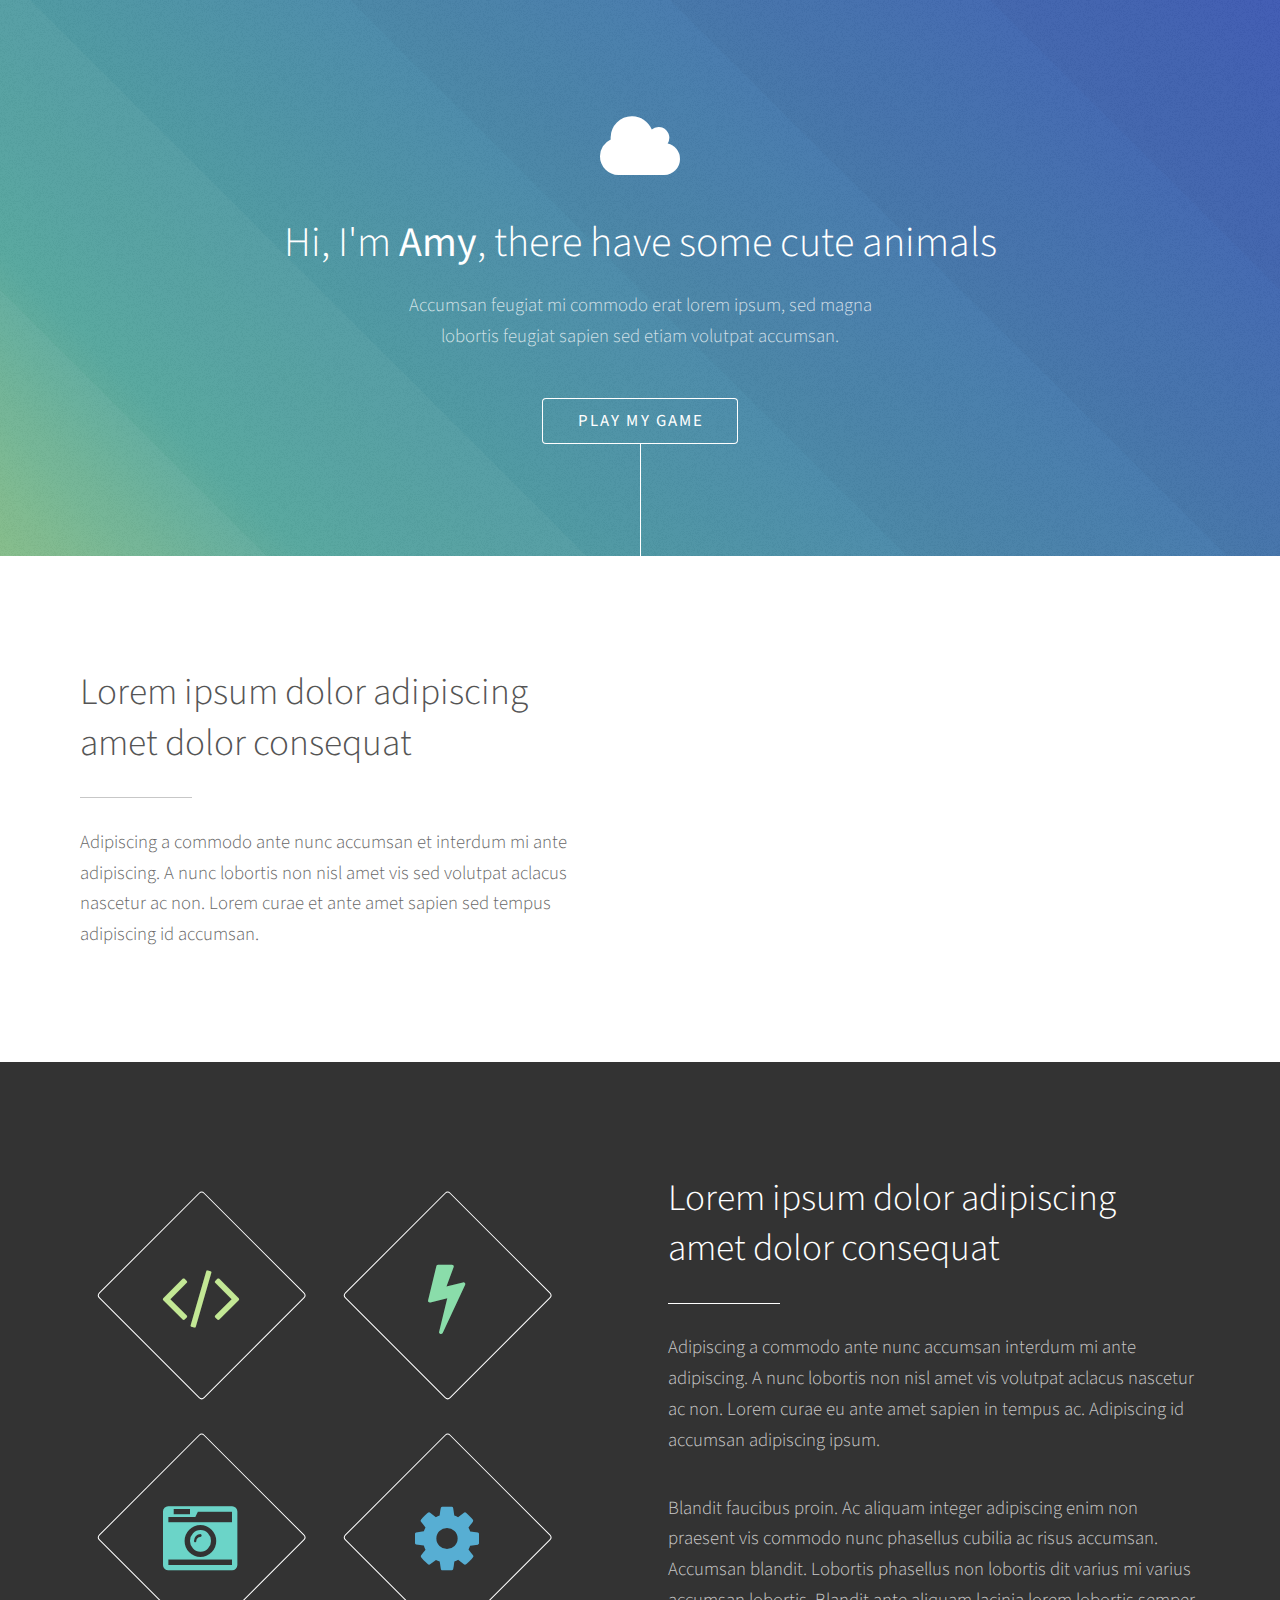
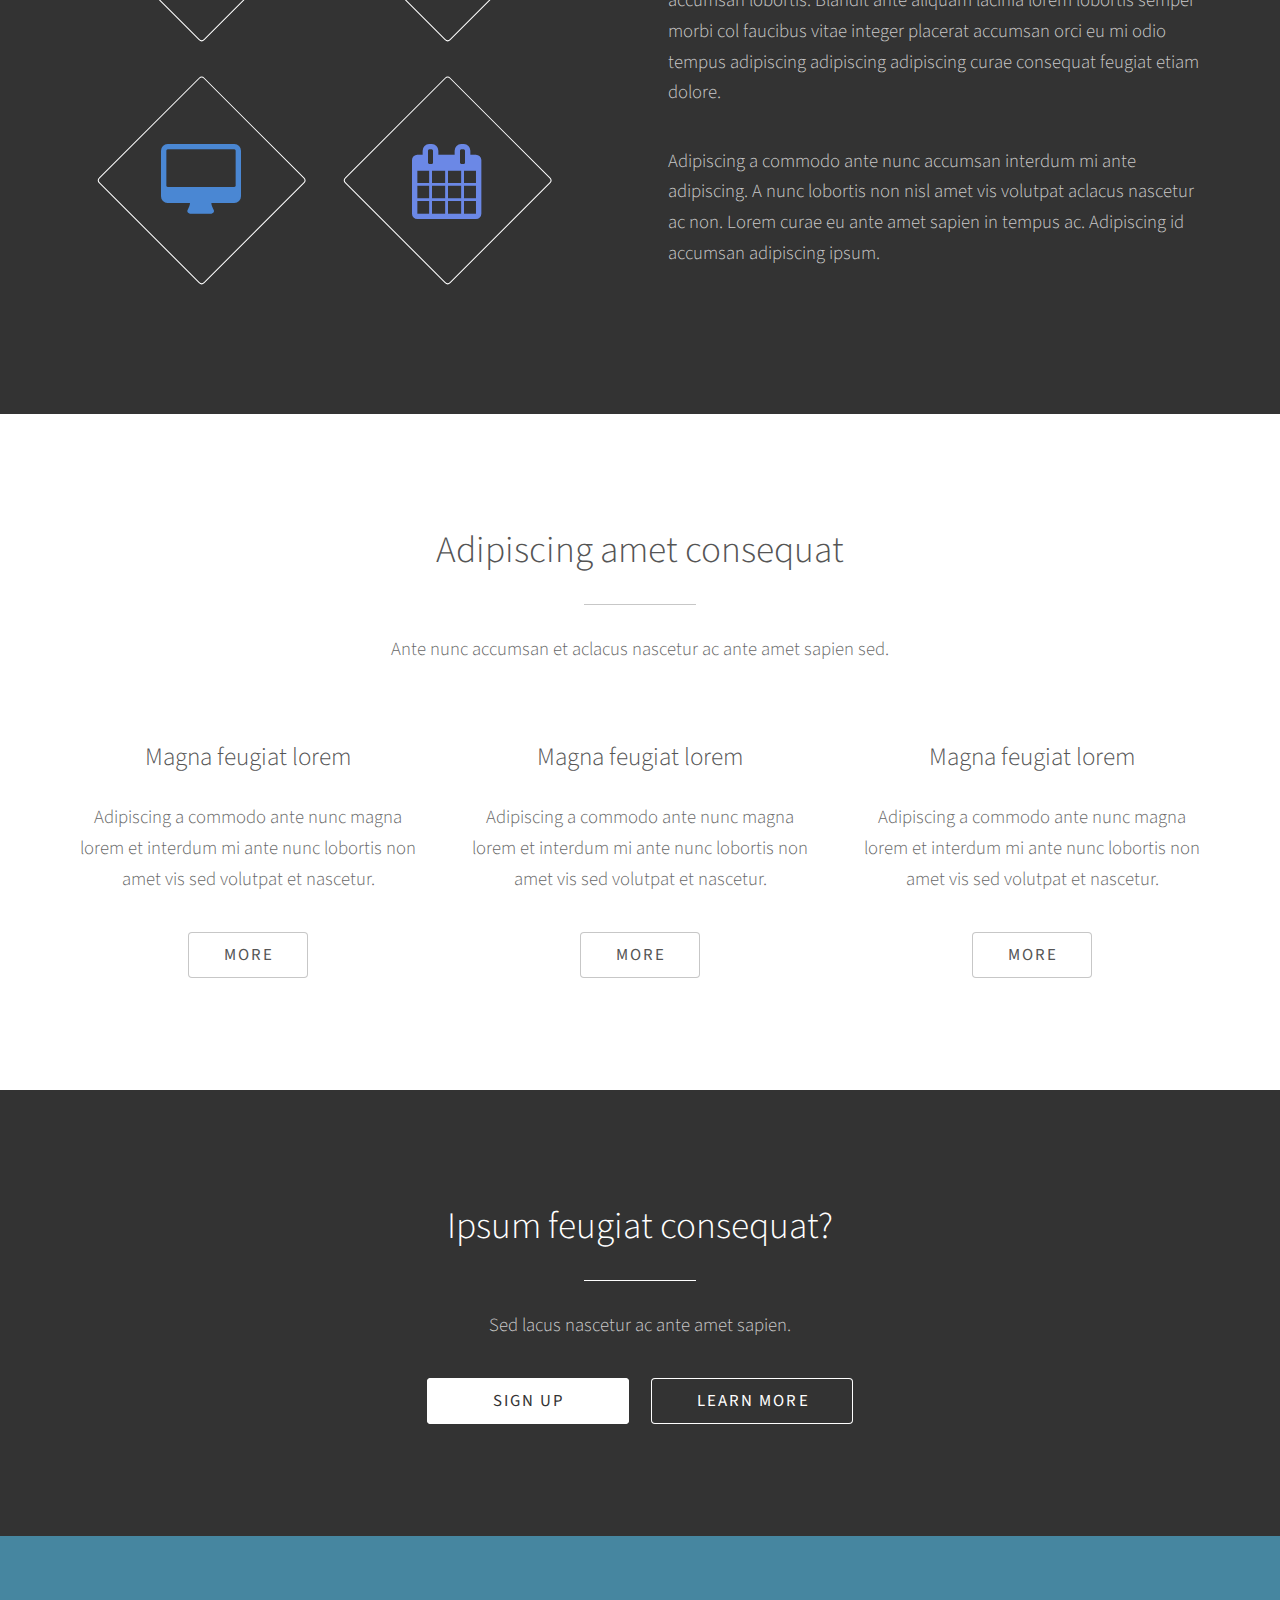
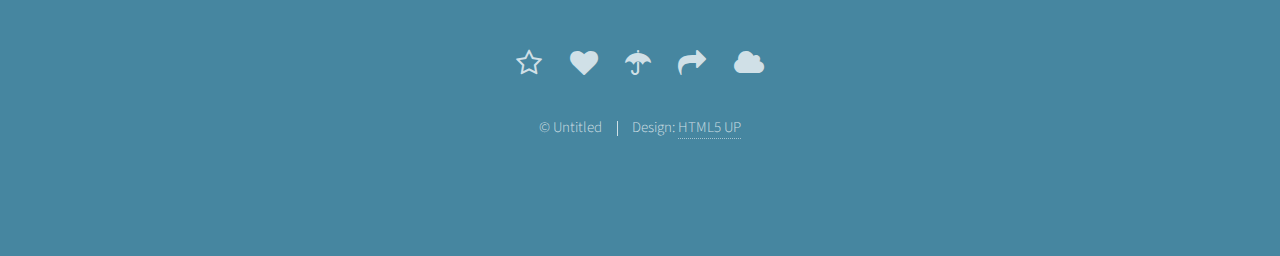
==== commit aab05a9a: "upload" ====
--- a/index.html
+++ b/index.html
@@ -24,7 +24,7 @@
 					<p>Accumsan feugiat mi commodo erat lorem ipsum, sed magna<br />
 					lobortis feugiat sapien sed etiam volutpat accumsan.</p>
 					<ul class="actions">
-						<li><a href="#one" class="button scrolly">Discover</a></li>
+						<li><a href="http://chuchingyi.github.io/theluffyjump" class="button scrolly" target="_blank">play my game</a></li>
 					</ul>
 				</div>
 			</section>
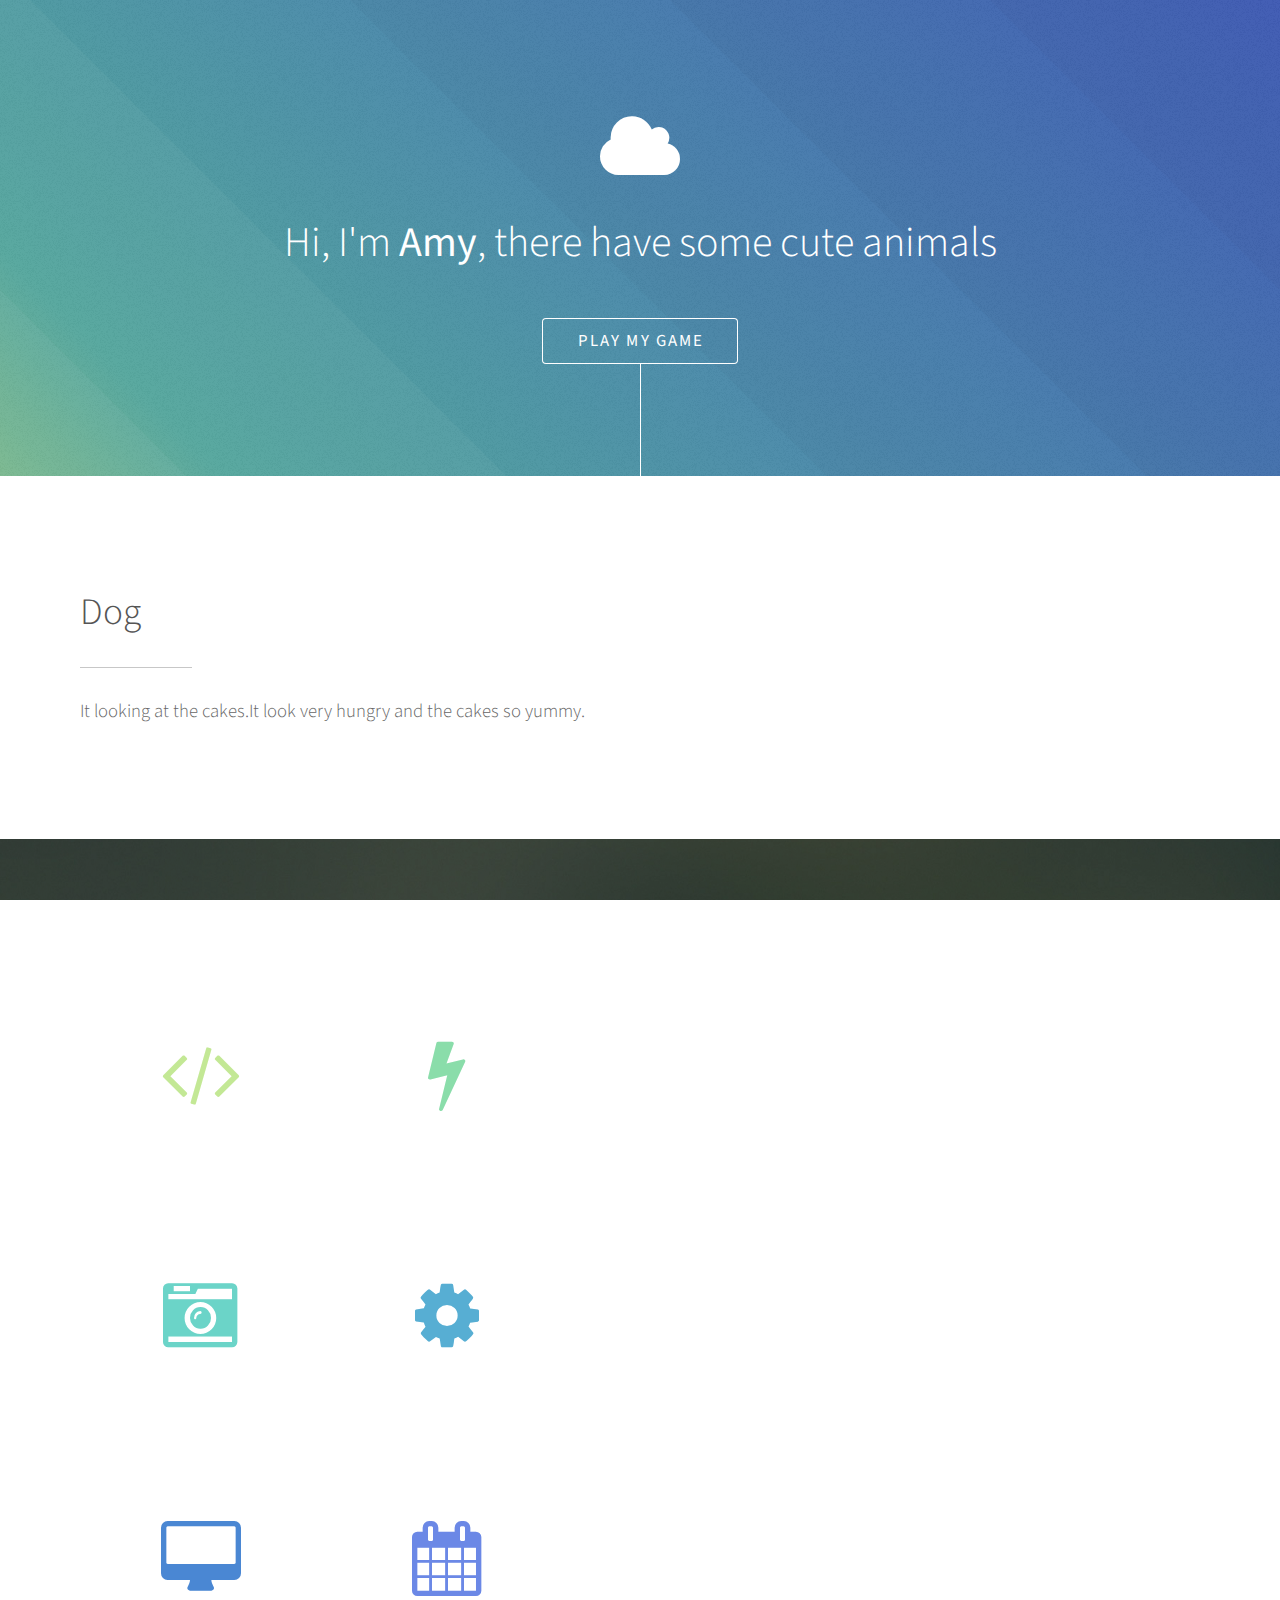
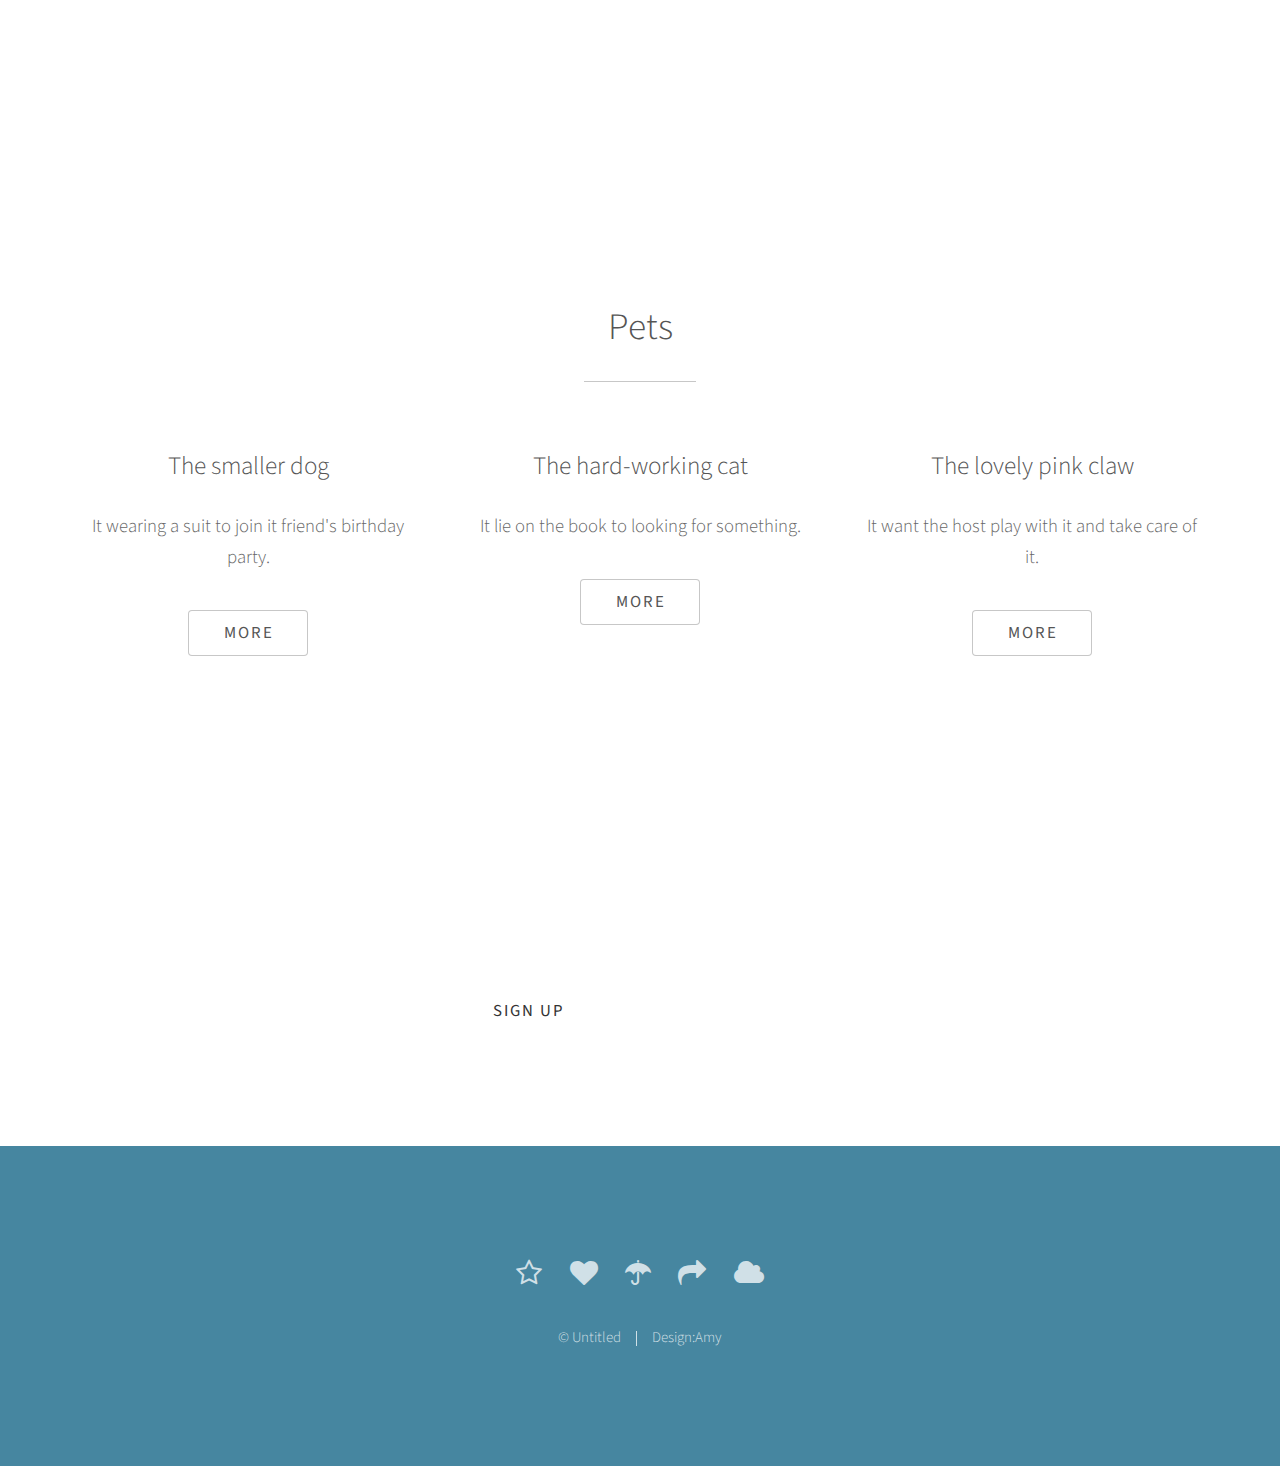
==== commit 381581e8: "upload" ====
--- a/index.html
+++ b/index.html
@@ -6,7 +6,7 @@
 -->
 <html>
 	<head>
-		<title>Photon by HTML5 UP</title>
+		<title>amy website</title>
 		<meta charset="utf-8" />
 		<meta name="viewport" content="width=device-width, initial-scale=1" />
 		<!--[if lte IE 8]><script src="assets/js/ie/html5shiv.js"></script><![endif]-->
@@ -21,8 +21,6 @@
 				<div class="inner">
 					<span class="icon major fa-cloud"></span>
 					<h1>Hi, I'm <strong>Amy</strong>, there have some cute animals<br /></h1>
-					<p>Accumsan feugiat mi commodo erat lorem ipsum, sed magna<br />
-					lobortis feugiat sapien sed etiam volutpat accumsan.</p>
 					<ul class="actions">
 						<li><a href="http://chuchingyi.github.io/theluffyjump" class="button scrolly" target="_blank">play my game</a></li>
 					</ul>
@@ -35,10 +33,9 @@
 					<div class="row 150%">
 						<div class="6u 12u$(medium)">
 							<header class="major">
-								<h2>Lorem ipsum dolor adipiscing<br />
-								amet dolor consequat</h2>
+								<h2>Dog</h2>
 							</header>
-							<p>Adipiscing a commodo ante nunc accumsan et interdum mi ante adipiscing. A nunc lobortis non nisl amet vis sed volutpat aclacus nascetur ac non. Lorem curae et ante amet sapien sed tempus adipiscing id accumsan.</p>
+							<p>It looking at the cakes.It look very hungry and the cakes so yummy.</p>
 						</div>
 						<div class="6u$ 12u$(medium) important(medium)">
 							<span class="image fit"><img src="http://img.webmd.com/dtmcms/live/webmd/consumer_assets/site_images/articles/health_tools/foods_harmful_to_dogs_slideshow/jiu_rf_photo_of_dog_wanting_cupcakes.jpg" alt="" /></span>
@@ -78,30 +75,29 @@
 			<section id="three" class="main style1 special">
 				<div class="container">
 					<header class="major">
-						<h2>Adipiscing amet consequat</h2>
+						<h2>Pets</h2>
 					</header>
-					<p>Ante nunc accumsan et aclacus nascetur ac ante amet sapien sed.</p>
 					<div class="row 150%">
 						<div class="4u 12u$(medium)">
 							<span class="image fit"><img src="http://d30nr4b2k915ua.cloudfront.net/wp-content/uploads/2015/11/19145027/MiloSocialDogImage.png" alt="" /></span>
-							<h3>Magna feugiat lorem</h3>
-							<p>Adipiscing a commodo ante nunc magna lorem et interdum mi ante nunc lobortis non amet vis sed volutpat et nascetur.</p>
+							<h3>The smaller dog</h3>
+							<p>It wearing a suit to join it friend's birthday party.</p>
 							<ul class="actions">
 								<li><a href="#" class="button">More</a></li>
 							</ul>
 						</div>
 						<div class="4u 12u$(medium)">
 							<span class="image fit"><img src="http://imagesmtv-a.akamaihd.net/uri/mgid:file:http:shared:mtv.com/news/wp-content/uploads/2014/10/210_Cat_reading_book-1414178419.gif" alt="" /></span>
-							<h3>Magna feugiat lorem</h3>
-							<p>Adipiscing a commodo ante nunc magna lorem et interdum mi ante nunc lobortis non amet vis sed volutpat et nascetur.</p>
+							<h3>The hard-working cat</h3>
+							<p>It lie on the book to looking for something.</p>
 							<ul class="actions">
 								<li><a href="#" class="button">More</a></li>
 							</ul>
 						</div>
 						<div class="4u$ 12u$(medium)">
 							<span class="image fit"><img src="http://www.factroom.ru/wp-content/uploads/2015/12/166.jpg" alt="" /></span>
-							<h3>Magna feugiat lorem</h3>
-							<p>Adipiscing a commodo ante nunc magna lorem et interdum mi ante nunc lobortis non amet vis sed volutpat et nascetur.</p>
+							<h3>The lovely pink claw</h3>
+							<p>It want the host play with it and take care of it.</p>
 							<ul class="actions">
 								<li><a href="#" class="button">More</a></li>
 							</ul>
@@ -114,9 +110,8 @@
 			<section id="four" class="main style2 special">
 				<div class="container">
 					<header class="major">
-						<h2>Ipsum feugiat consequat?</h2>
+						<h2>Are they so cute?</h2>
 					</header>
-					<p>Sed lacus nascetur ac ante amet sapien.</p>
 					<ul class="actions uniform">
 						<li><a href="#" class="button special">Sign Up</a></li>
 						<li><a href="#" class="button">Learn More</a></li>
@@ -454,7 +449,7 @@
 					<li><a href="#" class="icon alt fa-cloud "><span class="label">cloud</span></a></li>
 				</ul>
 				<ul class="copyright">
-					<li>&copy; Untitled</li><li>Design: <a href="http://html5up.net">HTML5 UP</a></li>
+					<li>&copy; Untitled</li><li>Design:Amy</li>
 				</ul>
 			</section>
 
